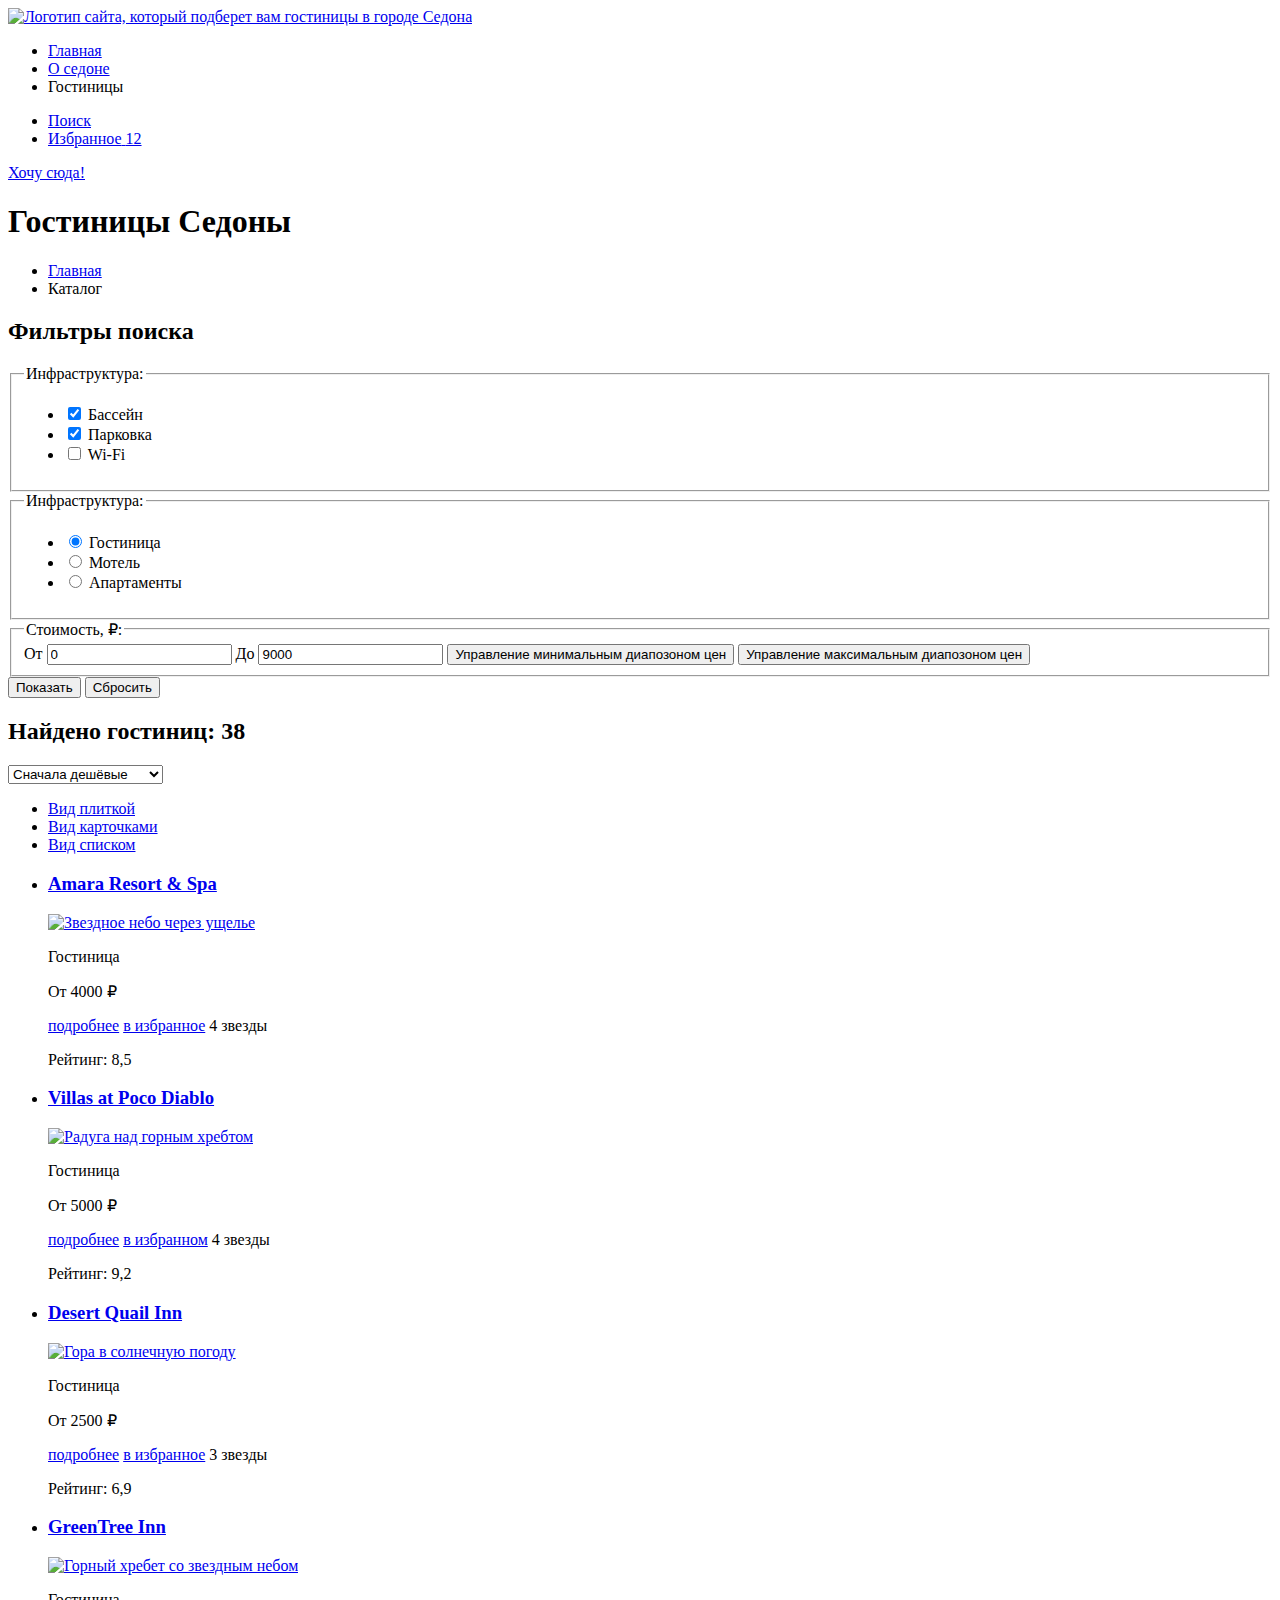
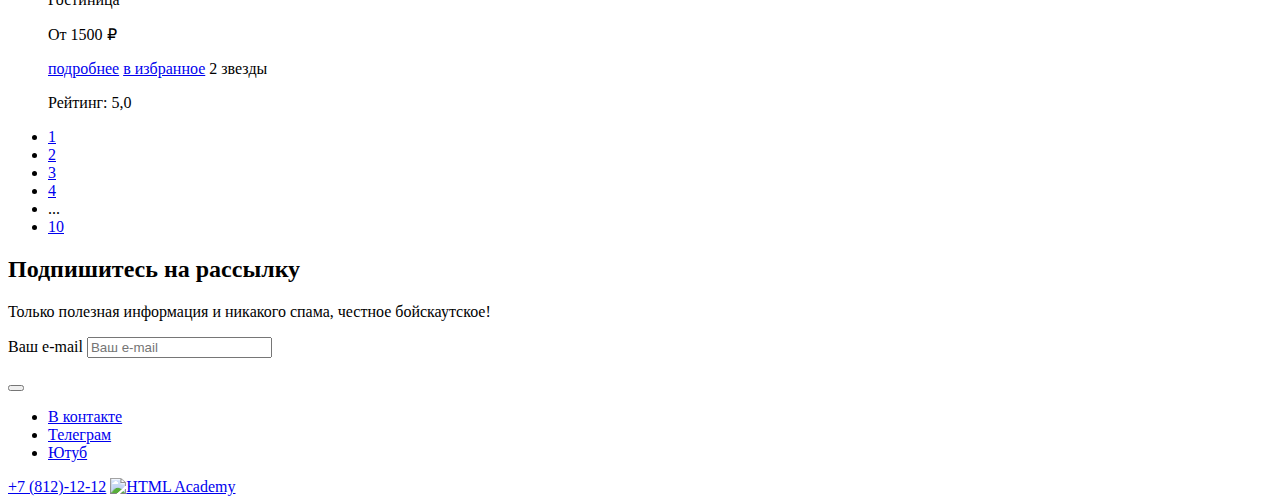
==== catalog.html @ 6313183a "Добавляет разметку главной страницы и каталога" ====
<!DOCTYPE html>
<html lang="ru">
  <head>
    <meta charset="utf-8">
    <title>Гостиницы в Седоне</title>
  </head>
  <body>
    <header class="page-header" data-test="header">
      <nav class="navigation">
        <a class="navigation-logo" href="index.html">
          <img class="navigation-logo-img" src="#" alt="Логотип сайта, который подберет вам гостиницы в городе Седона">
        </a>
        <ul class="navigation-list">
          <li class="navigation-item">
            <a class="navigation-link" href="index.html">Главная</a>
          </li>
          <li class="navigation-item">
            <a class="navigation-link" href="#">О седоне</a>
          </li>
          <li class="navigation-item">
            <a class="navigation-link navigation-link-current">Гостиницы</a>
          </li>
        </ul>

        <ul class="navigation-user">
          <li class="navigation-user-item">
            <a class="navigation-user-link" href="#">
              <span class="visually-hidden">Поиск</span>
            </a>
          </li>
          <li class="navigation-user-item">
            <a class="navigation-user-link" href="#">
              <span class="visually-hidden">Избранное</span>
              <span class="visually-hidden">12</span>
            </a>
          </li>
        </ul>
        <a class="navigation-buttom" href="#">Хочу сюда!</a>
      </nav>
    </header>

    <main class="main-inner">

        <header class="inner-header">
          <h1 class="inner-header-title">Гостиницы Седоны</h1>
          <ul class="breadcrumbs">
            <li class="breadcrumbs-item">
              <a class="breadcrumbs-link" href="index.html">Главная</a>
            </li>
            <li class="breadcrumbs-item">
              <a class="breadcrumbs-link">Каталог</a>
            </li>
          </ul>
        </header>

        <section class="filters" data-test="filter">
          <h2 class="visually-hidden"> Фильтры поиска</h2>
          <form class="filters-form" action="https://echo.htmlacademy.ru/" method="get">
            <fieldset class="filters-group">
              <legend class="filters-title">Инфраструктура:</legend>
              <ul class="filters-list">
                <li class="filters-item">
                  <label class="control">
                    <input class="control-input" type="checkbox" name="pool" checked>
                    Бассейн
                  </label>
                </li>
                <li class="filters-item">
                  <label class="control">
                    <input class="control-input" type="checkbox" name="parking" checked>
                    Парковка
                  </label>
                </li>
                <li class="filters-item">
                  <label class="control">
                    <input class="control-input" type="checkbox" name="Wi-Fi">
                    Wi-Fi
                  </label>
                </li>
              </ul>
            </fieldset>
            <fieldset class="filters-group">
              <legend class="filters-title">Инфраструктура:</legend>
              <ul class="filters-list">
                <li class="filters-item">
                  <label class="control">
                    <input class="control-input" type="radio" name="type-of-housing" value="hotel" checked>
                    Гостиница
                  </label>
                </li>
                <li class="filters-item">
                  <label class="control">
                    <input class="control-input" type="radio" name="type-of-housing" value="motel" >
                    Мотель
                  </label>
                </li>
                <li class="filters-item">
                  <label class="control">
                    <input class="control-input" type="radio" name="type-of-housing" value="apartments">
                    Апартаменты
                  </label>
                </li>
              </ul>
            </fieldset>
            <fieldset class="filters-group">
              <legend class="filters-title">Стоимость, ₽:</legend>
                  <label class="range-control">
                    От
                    <input type="text" name="min" value="0">
                  </label>
                  <label class="range-control">
                    До
                    <input type="text" name="max" value="9000" >
                  </label>
                  <button class="range-toggle toggle-min" type="button">
                    <span class="visually-hidden">Управление минимальным диапозоном цен</span>
                  </button>
                  <button class="range-toggle toggle-max" type="button">
                    <span class="visually-hidden">Управление максимальным диапозоном цен</span>
                  </button>
            </fieldset>
            <button class="button" type="submit">Показать</button>
            <button class="button" type="reset">Сбросить</button>
          </form>
        </section>

        <section class="catalog-hotels" data-test="catalog">
          <h2 class="catalog-hotels-title">Найдено гостиниц: 38</h2>
          <select class="select-control" aria-label="Сортировка">
            <option value="popular">Сначала популярные</option>
            <option value="cheap" selected>Сначала дешёвые</option>
            <option value="expensive">Сначала дорогие</option>
          </select>
          <ul class="view-buttons">
            <li class="view-buttons-item">
              <a class="view-buttons-link" href="#">
                <span class="visually-hidden">Вид плиткой</span>
              </a>
            </li>
            <li class="view-buttons-item">
              <a class="view-buttons-link" href="#">
                <span class="visually-hidden">Вид карточками</span>
              </a>
            </li>
            <li class="view-buttons-item">
              <a class="view-buttons-link" href="#">
                <span class="visually-hidden">Вид списком</span>
              </a>
            </li>
          </ul>
          <ul class="hotels-list">
            <li class="hotels-item">
              <a class="hotels-item-link" href="#">
                <h3 class="hotels-item-description">Amara Resort & Spa</h3>
                <img class="hotels-item-img" src="#" alt="Звездное небо через ущелье">
              </a>
              <p class="hotels-item-type">Гостиница</p>
              <p class="hotels-item-price">От 4000 ₽</p>
              <a class="button-details" href="#">подробнее</a>
              <a class="button-add-favorites" href="#">в избранное</a>
              <span class="visually-hidden">4 звезды </span>
              <p class="hotels-item-rating">Рейтинг: 8,5</p>
            </li>
            <li class="hotels-item">
              <a class="hotels-item-link" href="#">
                <h3 class="hotels-item-description">Villas at Poco Diablo</h3>
                <img class="hotels-item-img" src="#" alt="Радуга над горным хребтом">
              </a>
              <p class="hotels-item-type">Гостиница</p>
              <p class="hotels-item-price">От 5000 ₽</p>
              <a class="button-details" href="#">подробнее</a>
              <a class="button-favorites" href="#">в избранном</a>
              <span class="visually-hidden">4 звезды </span>
              <p class="hotels-item-rating">Рейтинг: 9,2</p>
            </li>
            <li class="hotels-item">
              <a class="hotels-item-link" href="#">
                <h3 class="hotels-item-description">Desert Quail Inn</h3>
                <img class="hotels-item-img" src="#" alt="Гора в солнечную погоду">
              </a>
              <p class="hotels-item-type">Гостиница</p>
              <p class="hotels-item-price">От 2500 ₽</p>
              <a class="button-details" href="#">подробнее</a>
              <a class="button-add-favorites" href="#">в избранное</a>
              <span class="visually-hidden">3 звезды </span>
              <p class="hotels-item-rating">Рейтинг: 6,9</p>
            </li>
            <li class="hotels-item">
              <a class="hotels-item-link" href="#">
                <h3 class="hotels-item-description">GreenTree Inn</h3>
                <img class="hotels-item-img" src="#" alt="Горный хребет со звездным небом">
              </a>
              <p class="hotels-item-type">Гостиница</p>
              <p class="hotels-item-price">От 1500 ₽</p>
              <a class="button-details" href="#">подробнее</a>
              <a class="button-add-favorites" href="#">в избранное</a>
              <span class="visually-hidden">2 звезды</span>
              <p class="hotels-item-rating">Рейтинг: 5,0</p>
            </li>
          </ul>
          <ul class="pagination-list">
            <li class="pagination-item">
              <a class="pagination-link" href="#">1</a>
            </li>
            <li class="pagination-item">
              <a class="pagination-link" href="#">2</a>
            </li>
            <li class="pagination-item">
              <a class="pagination-link" href="#">3</a>
            </li>
            <li class="pagination-item">
              <a class="pagination-link" href="#">4</a>
            </li>
            <li class="pagination-item">
              <span class="pagination-text">...</span>
            </li>
            <li class="pagination-item">
              <a class="pagination-link" href="#">10</a>
            </li>
          </ul>
        </section>

        <section class="subscription" data-test="subscribe">
        <h2 class="subscription-title">Подпишитесь на рассылку</h2>
        <p class="subscription-description">Только полезная информация и никакого спама, честное бойскаутское!</p>
        <form class="subscription-form" action="https://echo.htmlacademy.ru/" method="post">
          <p class="subscription-form-wrapper">
            <label class="visually-hidden" for="user-email">Ваш e-mail</label>
            <input type="text" id="user-email" name="user-email" placeholder="Ваш e-mail">
          </p>
          <button class="subscription-buttom" type="submit"></button>
        </form>
      </section>
    </main>

    <footer class="page-footer" data-test="footer">
      <ul class="footer-social-list">
        <li class="footer-social-item">
          <a class="footer-social-link" href="#">
            <span class="visually-hidden">В контакте</span>
          </a>
        </li>
        <li class="footer-social-item">
          <a class="footer-social-link" href="#">
            <span class="visually-hidden">Телеграм</span>
          </a>
        </li>
        <li class="footer-social-item">
          <a class="footer-social-link" href="#">
            <span class="visually-hidden">Ютуб</span>
          </a>
        </li>
      </ul>
      <a class="footer-phone" href="tel:+78121212">+7 (812)-12-12</a>
      <a class="copyright" href="https://htmlacademy.ru/">
        <img src="#" alt="HTML Academy">
      </a>
    </footer>
  </body>
</html>
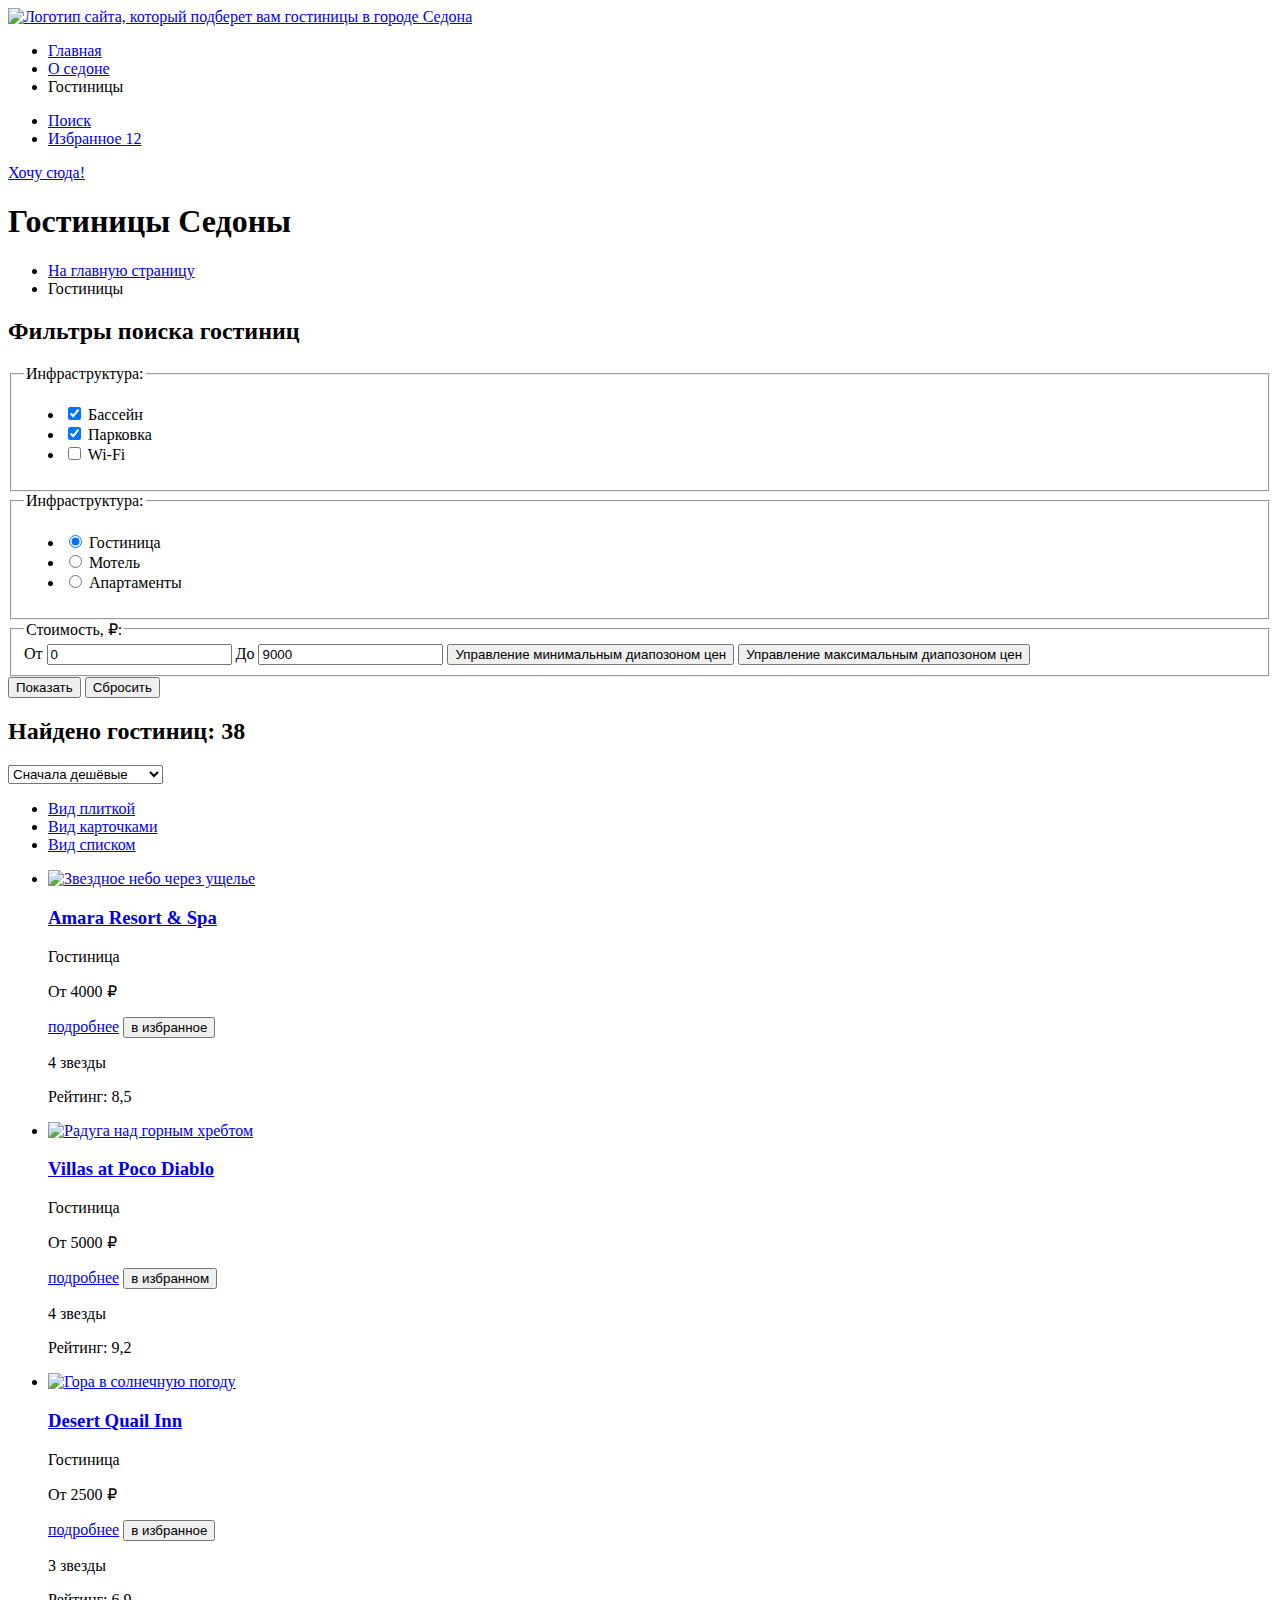
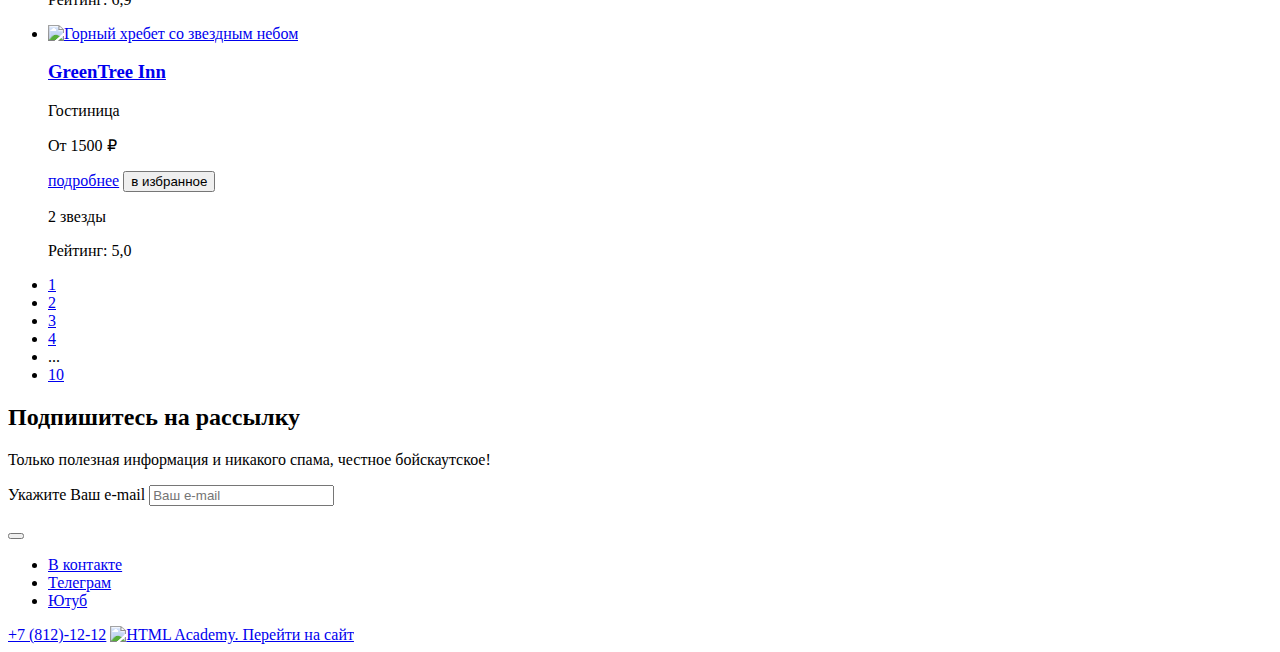
==== commit 590beac6: "Добавляем разметку всех страниц" ====
--- a/catalog.html
+++ b/catalog.html
@@ -31,7 +31,7 @@
           <li class="navigation-user-item">
             <a class="navigation-user-link" href="#">
               <span class="visually-hidden">Избранное</span>
-              <span class="visually-hidden">12</span>
+              <span class="in-favorites">12</span>
             </a>
           </li>
         </ul>
@@ -41,192 +41,212 @@
 
     <main class="main-inner">
 
-        <header class="inner-header">
-          <h1 class="inner-header-title">Гостиницы Седоны</h1>
-          <ul class="breadcrumbs">
-            <li class="breadcrumbs-item">
-              <a class="breadcrumbs-link" href="index.html">Главная</a>
-            </li>
-            <li class="breadcrumbs-item">
-              <a class="breadcrumbs-link">Каталог</a>
-            </li>
-          </ul>
-        </header>
-
-        <section class="filters" data-test="filter">
-          <h2 class="visually-hidden"> Фильтры поиска</h2>
-          <form class="filters-form" action="https://echo.htmlacademy.ru/" method="get">
-            <fieldset class="filters-group">
-              <legend class="filters-title">Инфраструктура:</legend>
-              <ul class="filters-list">
-                <li class="filters-item">
-                  <label class="control">
-                    <input class="control-input" type="checkbox" name="pool" checked>
-                    Бассейн
-                  </label>
-                </li>
-                <li class="filters-item">
-                  <label class="control">
-                    <input class="control-input" type="checkbox" name="parking" checked>
-                    Парковка
-                  </label>
-                </li>
-                <li class="filters-item">
-                  <label class="control">
-                    <input class="control-input" type="checkbox" name="Wi-Fi">
-                    Wi-Fi
-                  </label>
-                </li>
-              </ul>
-            </fieldset>
-            <fieldset class="filters-group">
-              <legend class="filters-title">Инфраструктура:</legend>
-              <ul class="filters-list">
-                <li class="filters-item">
-                  <label class="control">
-                    <input class="control-input" type="radio" name="type-of-housing" value="hotel" checked>
-                    Гостиница
-                  </label>
-                </li>
-                <li class="filters-item">
-                  <label class="control">
-                    <input class="control-input" type="radio" name="type-of-housing" value="motel" >
-                    Мотель
-                  </label>
-                </li>
-                <li class="filters-item">
-                  <label class="control">
-                    <input class="control-input" type="radio" name="type-of-housing" value="apartments">
-                    Апартаменты
-                  </label>
-                </li>
-              </ul>
-            </fieldset>
-            <fieldset class="filters-group">
-              <legend class="filters-title">Стоимость, ₽:</legend>
-                  <label class="range-control">
-                    От
-                    <input type="text" name="min" value="0">
-                  </label>
-                  <label class="range-control">
-                    До
-                    <input type="text" name="max" value="9000" >
-                  </label>
-                  <button class="range-toggle toggle-min" type="button">
-                    <span class="visually-hidden">Управление минимальным диапозоном цен</span>
-                  </button>
-                  <button class="range-toggle toggle-max" type="button">
-                    <span class="visually-hidden">Управление максимальным диапозоном цен</span>
-                  </button>
-            </fieldset>
-            <button class="button" type="submit">Показать</button>
-            <button class="button" type="reset">Сбросить</button>
-          </form>
-        </section>
-
-        <section class="catalog-hotels" data-test="catalog">
-          <h2 class="catalog-hotels-title">Найдено гостиниц: 38</h2>
-          <select class="select-control" aria-label="Сортировка">
-            <option value="popular">Сначала популярные</option>
-            <option value="cheap" selected>Сначала дешёвые</option>
-            <option value="expensive">Сначала дорогие</option>
-          </select>
-          <ul class="view-buttons">
-            <li class="view-buttons-item">
-              <a class="view-buttons-link" href="#">
-                <span class="visually-hidden">Вид плиткой</span>
-              </a>
-            </li>
-            <li class="view-buttons-item">
-              <a class="view-buttons-link" href="#">
-                <span class="visually-hidden">Вид карточками</span>
-              </a>
-            </li>
-            <li class="view-buttons-item">
-              <a class="view-buttons-link" href="#">
-                <span class="visually-hidden">Вид списком</span>
-              </a>
-            </li>
-          </ul>
-          <ul class="hotels-list">
-            <li class="hotels-item">
-              <a class="hotels-item-link" href="#">
-                <h3 class="hotels-item-description">Amara Resort & Spa</h3>
-                <img class="hotels-item-img" src="#" alt="Звездное небо через ущелье">
-              </a>
-              <p class="hotels-item-type">Гостиница</p>
-              <p class="hotels-item-price">От 4000 ₽</p>
-              <a class="button-details" href="#">подробнее</a>
-              <a class="button-add-favorites" href="#">в избранное</a>
+      <header class="inner-header">
+        <h1 class="inner-header-title">Гостиницы Седоны</h1>
+        <ul class="breadcrumbs">
+          <li class="breadcrumbs-item">
+            <a class="breadcrumbs-link" href="index.html">
+              <span class="visually-hidden">На главную страницу</span>
+            </a>
+          </li>
+          <li class="breadcrumbs-item">
+            <a class="breadcrumbs-link">Гостиницы</a>
+          </li>
+        </ul>
+      </header>
+
+      <section class="filter-catalog" data-test="filter">
+        <h2 class="visually-hidden"> Фильтры поиска гостиниц</h2>
+        <form class="filter-catalog-form" action="https://echo.htmlacademy.ru/" method="get">
+          <fieldset class="filter-catalog-group">
+            <legend class="filter-catalog-title">Инфраструктура:</legend>
+            <ul class="filter-catalog-list">
+              <li class="filter-catalog-item">
+                <label class="control" for="pool">
+                  <input class="control-input" type="checkbox" id="pool" name="pool" checked>
+                  Бассейн
+                </label>
+              </li>
+              <li class="filter-catalog-item">
+                <label class="control" for="parking">
+                  <input class="control-input" type="checkbox" id="parking" name="parking" checked>
+                  Парковка
+                </label>
+              </li>
+              <li class="filter-catalog-item">
+                <label class="control" for="wi-fi">
+                  <input class="control-input" type="checkbox" id="wi-fi" name="wi-fi">
+                  Wi-Fi
+                </label>
+              </li>
+            </ul>
+          </fieldset>
+          <fieldset class="filter-catalog-group">
+            <legend class="filter-catalog-title">Инфраструктура:</legend>
+            <ul class="filter-catalog-list">
+              <li class="filter-catalog-item">
+                <label class="control" for="hotel-choice-1">
+                  <input class="control-input" type="radio" id="hotel-choice-1" name="type-of-housing" value="hotel" checked>
+                  Гостиница
+                </label>
+              </li>
+              <li class="filter-catalog-item">
+                <label class="control" for="hotel-choice-2">
+                  <input class="control-input" type="radio" id="hotel-choice-2" name="type-of-housing" value="motel" >
+                  Мотель
+                </label>
+              </li>
+              <li class="filter-catalog-item">
+                <label class="control" for="hotel-choice-3">
+                  <input class="control-input" type="radio" id="hotel-choice-3" name="type-of-housing" value="apartments">
+                  Апартаменты
+                </label>
+              </li>
+            </ul>
+          </fieldset>
+          <fieldset class="filter-catalog-group">
+            <legend class="filter-catalog-title">Стоимость, ₽:</legend>
+                <label class="range-control" for="min-price">
+                  От
+                  <input type="text" id="min-price" name="min-price" value="0">
+                </label>
+                <label class="range-control" for="max-price">
+                  До
+                  <input type="text" id="max-price" name="max-price" value="9000" >
+                </label>
+                <button class="range-toggle toggle-min" type="button">
+                  <span class="visually-hidden">Управление минимальным диапозоном цен</span>
+                </button>
+                <button class="range-toggle toggle-max" type="button">
+                  <span class="visually-hidden">Управление максимальным диапозоном цен</span>
+                </button>
+          </fieldset>
+          <button class="button" type="submit">Показать</button>
+          <button class="button" type="reset">Сбросить</button>
+        </form>
+      </section>
+
+      <section class="catalog-hotels" data-test="catalog">
+        <h2 class="catalog-hotels-title">Найдено гостиниц:
+          <span>38</span>
+        </h2>
+        <select class="select-control" aria-label="Сортировка">
+          <option value="popular">Сначала популярные</option>
+          <option value="cheap" selected>Сначала дешёвые</option>
+          <option value="expensive">Сначала дорогие</option>
+        </select>
+        <ul class="view-buttons">
+          <li class="view-buttons-item">
+            <a class="view-buttons-link view-buttons-link-selected" href="catalog.html?view=tile">
+              <span class="visually-hidden">Вид плиткой</span>
+            </a>
+          </li>
+          <li class="view-buttons-item">
+            <a class="view-buttons-link" href="catalog.html?view=card">
+              <span class="visually-hidden">Вид карточками</span>
+            </a>
+          </li>
+          <li class="view-buttons-item">
+            <a class="view-buttons-link" href="catalog.html?view=list">
+              <span class="visually-hidden">Вид списком</span>
+            </a>
+          </li>
+        </ul>
+        <ul class="hotels-list">
+          <li class="hotels-item">
+            <a class="hotels-item-link" href="#" >
+              <img class="hotels-item-img" src="#" alt="Звездное небо через ущелье">
+            </a>
+            <a class="hotels-item-link" href="#" tabindex="-1">
+              <h3 class="hotels-item-description">Amara Resort & Spa</h3>
+            </a>
+            <p class="hotels-item-type">Гостиница</p>
+            <p class="hotels-item-price">От 4000 ₽</p>
+            <a class="button-details" href="#">подробнее</a>
+            <button class="button add-button" type="button">в избранное</button>
+            <p class="stars four-stars">
               <span class="visually-hidden">4 звезды </span>
-              <p class="hotels-item-rating">Рейтинг: 8,5</p>
-            </li>
-            <li class="hotels-item">
-              <a class="hotels-item-link" href="#">
-                <h3 class="hotels-item-description">Villas at Poco Diablo</h3>
-                <img class="hotels-item-img" src="#" alt="Радуга над горным хребтом">
-              </a>
-              <p class="hotels-item-type">Гостиница</p>
-              <p class="hotels-item-price">От 5000 ₽</p>
-              <a class="button-details" href="#">подробнее</a>
-              <a class="button-favorites" href="#">в избранном</a>
+            </p>
+            <p class="hotels-item-rating">Рейтинг: 8,5</p>
+          </li>
+          <li class="hotels-item">
+            <a class="hotels-item-link" href="#">
+              <img class="hotels-item-img" src="#" alt="Радуга над горным хребтом">
+            </a>
+            <a class="hotels-item-link" href="#" tabindex="-1">
+              <h3 class="hotels-item-description">Villas at Poco Diablo</h3>
+            </a>
+            <p class="hotels-item-type">Гостиница</p>
+            <p class="hotels-item-price">От 5000 ₽</p>
+            <a class="button-details" href="#">подробнее</a>
+            <button class="button del-button" type="button">в избранном</button>
+            <p class="stars four-stars">
               <span class="visually-hidden">4 звезды </span>
-              <p class="hotels-item-rating">Рейтинг: 9,2</p>
-            </li>
-            <li class="hotels-item">
-              <a class="hotels-item-link" href="#">
-                <h3 class="hotels-item-description">Desert Quail Inn</h3>
-                <img class="hotels-item-img" src="#" alt="Гора в солнечную погоду">
-              </a>
-              <p class="hotels-item-type">Гостиница</p>
-              <p class="hotels-item-price">От 2500 ₽</p>
-              <a class="button-details" href="#">подробнее</a>
-              <a class="button-add-favorites" href="#">в избранное</a>
+            </p>
+            <p class="hotels-item-rating">Рейтинг: 9,2</p>
+          </li>
+          <li class="hotels-item">
+            <a class="hotels-item-link" href="#">
+              <img class="hotels-item-img" src="#" alt="Гора в солнечную погоду">
+            </a>
+            <a class="hotels-item-link" href="#" tabindex="-1">
+              <h3 class="hotels-item-description">Desert Quail Inn</h3>
+            </a>
+            <p class="hotels-item-type">Гостиница</p>
+            <p class="hotels-item-price">От 2500 ₽</p>
+            <a class="button-details" href="#">подробнее</a>
+            <button class="button add-button" type="button">в избранное</button>
+            <p class="stars three-stars">
               <span class="visually-hidden">3 звезды </span>
-              <p class="hotels-item-rating">Рейтинг: 6,9</p>
-            </li>
-            <li class="hotels-item">
-              <a class="hotels-item-link" href="#">
-                <h3 class="hotels-item-description">GreenTree Inn</h3>
-                <img class="hotels-item-img" src="#" alt="Горный хребет со звездным небом">
-              </a>
-              <p class="hotels-item-type">Гостиница</p>
-              <p class="hotels-item-price">От 1500 ₽</p>
-              <a class="button-details" href="#">подробнее</a>
-              <a class="button-add-favorites" href="#">в избранное</a>
-              <span class="visually-hidden">2 звезды</span>
-              <p class="hotels-item-rating">Рейтинг: 5,0</p>
-            </li>
-          </ul>
-          <ul class="pagination-list">
-            <li class="pagination-item">
-              <a class="pagination-link" href="#">1</a>
-            </li>
-            <li class="pagination-item">
-              <a class="pagination-link" href="#">2</a>
-            </li>
-            <li class="pagination-item">
-              <a class="pagination-link" href="#">3</a>
-            </li>
-            <li class="pagination-item">
-              <a class="pagination-link" href="#">4</a>
-            </li>
-            <li class="pagination-item">
-              <span class="pagination-text">...</span>
-            </li>
-            <li class="pagination-item">
-              <a class="pagination-link" href="#">10</a>
-            </li>
-          </ul>
-        </section>
-
-        <section class="subscription" data-test="subscribe">
+            </p>
+            <p class="hotels-item-rating">Рейтинг: 6,9</p>
+          </li>
+          <li class="hotels-item">
+            <a class="hotels-item-link" href="#">
+              <img class="hotels-item-img" src="#" alt="Горный хребет со звездным небом">
+            </a>
+            <a class="hotels-item-link" href="#" tabindex="-1">
+              <h3 class="hotels-item-description">GreenTree Inn</h3>
+            </a>
+            <p class="hotels-item-type">Гостиница</p>
+            <p class="hotels-item-price">От 1500 ₽</p>
+            <a class="button-details" href="#">подробнее</a>
+            <button class="button add-button" type="button">в избранное</button>
+            <p class="stars two-stars">
+              <span class="visually-hidden">2 звезды </span>
+            </p>
+            <p class="hotels-item-rating">Рейтинг: 5,0</p>
+          </li>
+        </ul>
+        <ul class="pagination-list">
+          <li class="pagination-item">
+            <a class="pagination-link pagination-link-current" href="#">1</a>
+          </li>
+          <li class="pagination-item">
+            <a class="pagination-link" href="#">2</a>
+          </li>
+          <li class="pagination-item">
+            <a class="pagination-link" href="#">3</a>
+          </li>
+          <li class="pagination-item">
+            <a class="pagination-link" href="#">4</a>
+          </li>
+          <li class="pagination-item">
+            <span class="pagination-more">...</span>
+          </li>
+          <li class="pagination-item">
+            <a class="pagination-link" href="#">10</a>
+          </li>
+        </ul>
+      </section>
+
+      <section class="subscription" data-test="subscribe">
         <h2 class="subscription-title">Подпишитесь на рассылку</h2>
         <p class="subscription-description">Только полезная информация и никакого спама, честное бойскаутское!</p>
         <form class="subscription-form" action="https://echo.htmlacademy.ru/" method="post">
           <p class="subscription-form-wrapper">
-            <label class="visually-hidden" for="user-email">Ваш e-mail</label>
-            <input type="text" id="user-email" name="user-email" placeholder="Ваш e-mail">
+            <label class="visually-hidden" for="subscription-email">Укажите Ваш e-mail</label>
+            <input type="email" id="subscription-email" name="subscription-email" placeholder="Ваш e-mail" required>
           </p>
           <button class="subscription-buttom" type="submit"></button>
         </form>
@@ -234,26 +254,26 @@
     </main>
 
     <footer class="page-footer" data-test="footer">
-      <ul class="footer-social-list">
-        <li class="footer-social-item">
-          <a class="footer-social-link" href="#">
+      <ul class="social-list">
+        <li class="social-item">
+          <a class="social-link" href="#">
             <span class="visually-hidden">В контакте</span>
           </a>
         </li>
-        <li class="footer-social-item">
-          <a class="footer-social-link" href="#">
+        <li class="social-item">
+          <a class="social-link" href="#">
             <span class="visually-hidden">Телеграм</span>
           </a>
         </li>
-        <li class="footer-social-item">
-          <a class="footer-social-link" href="#">
+        <li class="cocial-item">
+          <a class="social-link" href="#">
             <span class="visually-hidden">Ютуб</span>
           </a>
         </li>
       </ul>
-      <a class="footer-phone" href="tel:+78121212">+7 (812)-12-12</a>
-      <a class="copyright" href="https://htmlacademy.ru/">
-        <img src="#" alt="HTML Academy">
+      <a class="phone" href="tel:+78121212">+7 (812)-12-12</a>
+      <a class="copyright" href="https://htmlacademy.ru/intensive/htmlcss">
+        <img src="#" alt="HTML Academy. Перейти на сайт">
       </a>
     </footer>
   </body>
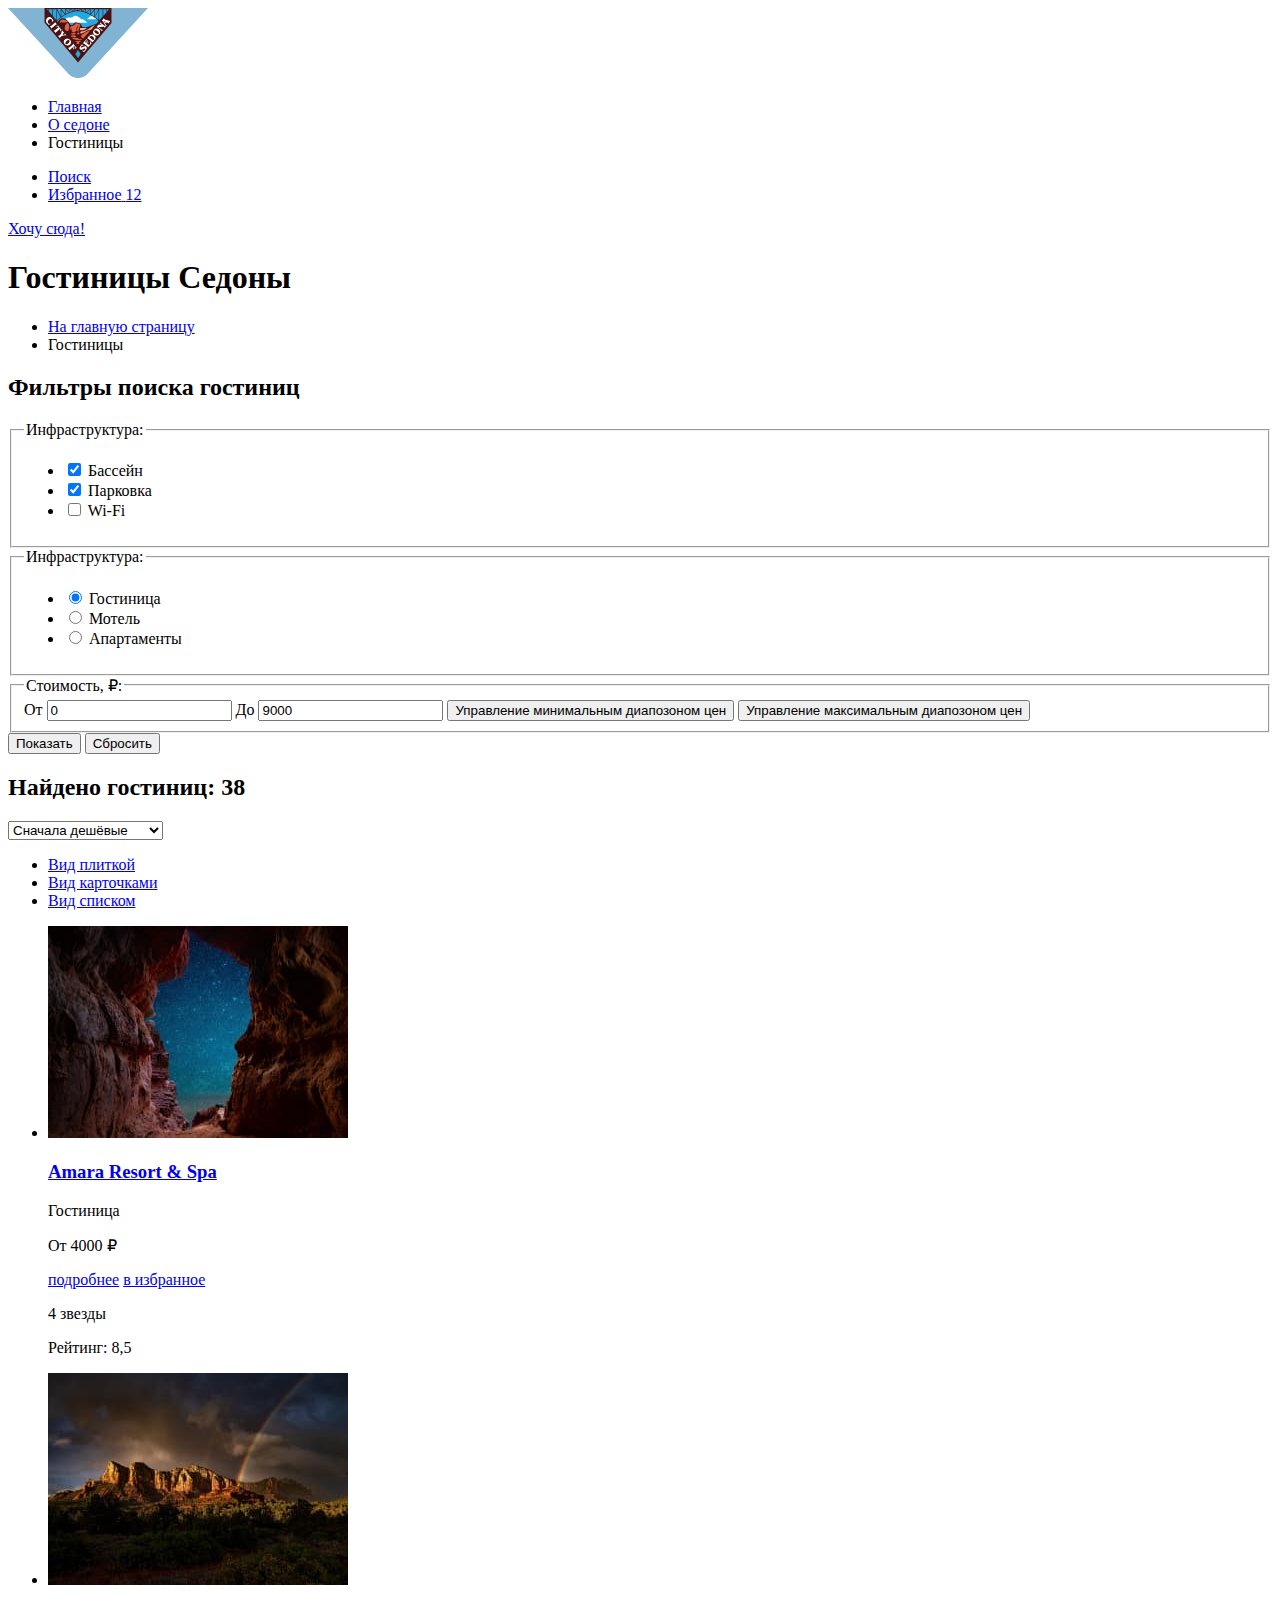
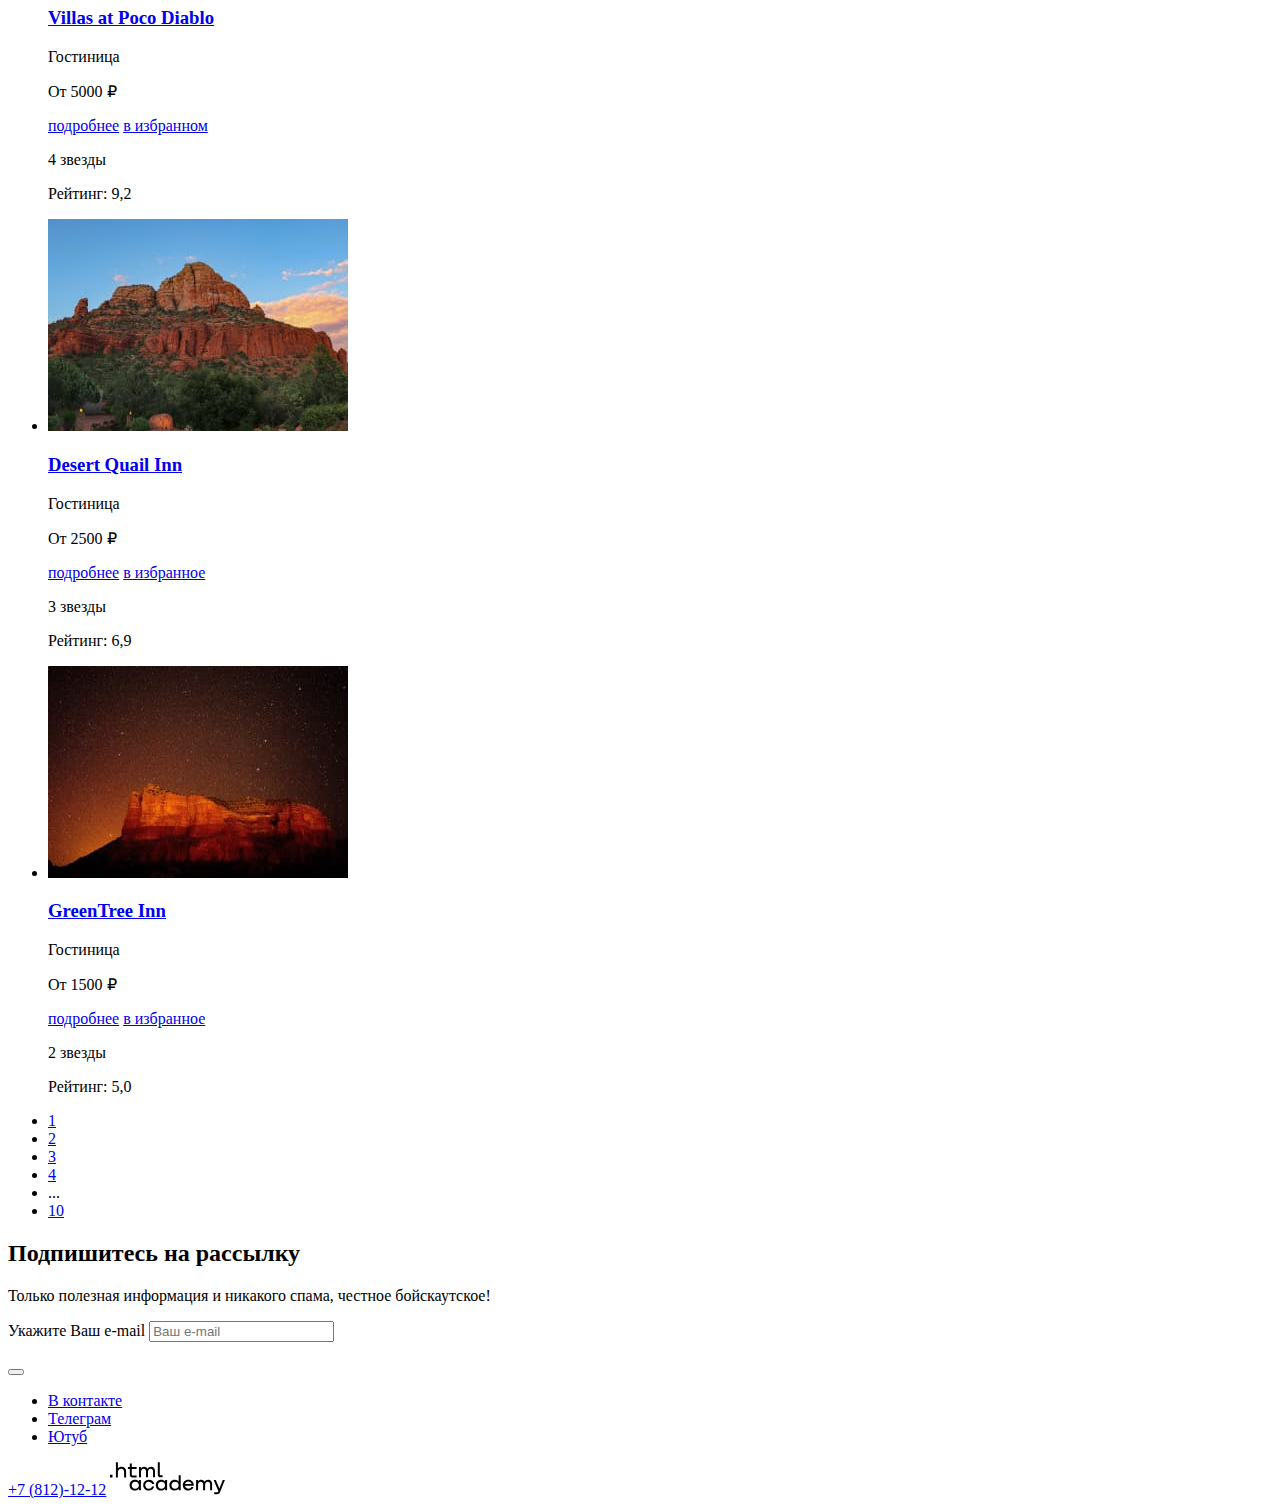
==== commit dde97108: "Добавляем контентную графику на страницы" ====
--- a/catalog.html
+++ b/catalog.html
@@ -8,7 +8,7 @@
     <header class="page-header" data-test="header">
       <nav class="navigation">
         <a class="navigation-logo" href="index.html">
-          <img class="navigation-logo-img" src="#" alt="Логотип сайта, который подберет вам гостиницы в городе Седона">
+          <img class="navigation-logo-img" src="images/logo.svg" width="140" height="70" alt="Логотип сайта, который подберет вам гостиницы в городе Седона">
         </a>
         <ul class="navigation-list">
           <li class="navigation-item">
@@ -24,14 +24,14 @@
 
         <ul class="navigation-user">
           <li class="navigation-user-item">
-            <a class="navigation-user-link" href="#">
+            <a class="navigation-user-link navigation-user-link-search" href="#">
               <span class="visually-hidden">Поиск</span>
             </a>
           </li>
           <li class="navigation-user-item">
-            <a class="navigation-user-link" href="#">
+            <a class="navigation-user-link navigation-user-link-favorite" href="#">
               <span class="visually-hidden">Избранное</span>
-              <span class="in-favorites">12</span>
+              <span class="notification-badge">12</span>
             </a>
           </li>
         </ul>
@@ -155,7 +155,7 @@
         <ul class="hotels-list">
           <li class="hotels-item">
             <a class="hotels-item-link" href="#" >
-              <img class="hotels-item-img" src="#" alt="Звездное небо через ущелье">
+              <img class="hotels-item-img" src="images/hotels/hotel-1.jpg" width="300" height="212" alt="Звездное небо через ущелье">
             </a>
             <a class="hotels-item-link" href="#" tabindex="-1">
               <h3 class="hotels-item-description">Amara Resort & Spa</h3>
@@ -163,7 +163,7 @@
             <p class="hotels-item-type">Гостиница</p>
             <p class="hotels-item-price">От 4000 ₽</p>
             <a class="button-details" href="#">подробнее</a>
-            <button class="button add-button" type="button">в избранное</button>
+            <a class="add-favorite-button" href="#">в избранное</a>
             <p class="stars four-stars">
               <span class="visually-hidden">4 звезды </span>
             </p>
@@ -171,7 +171,7 @@
           </li>
           <li class="hotels-item">
             <a class="hotels-item-link" href="#">
-              <img class="hotels-item-img" src="#" alt="Радуга над горным хребтом">
+              <img class="hotels-item-img" src="images/hotels/hotel-2.jpg" width="300" height="212" alt="Радуга над горным хребтом">
             </a>
             <a class="hotels-item-link" href="#" tabindex="-1">
               <h3 class="hotels-item-description">Villas at Poco Diablo</h3>
@@ -179,7 +179,7 @@
             <p class="hotels-item-type">Гостиница</p>
             <p class="hotels-item-price">От 5000 ₽</p>
             <a class="button-details" href="#">подробнее</a>
-            <button class="button del-button" type="button">в избранном</button>
+            <a class="del-favorite-button" href="#">в избранном</a>
             <p class="stars four-stars">
               <span class="visually-hidden">4 звезды </span>
             </p>
@@ -187,7 +187,7 @@
           </li>
           <li class="hotels-item">
             <a class="hotels-item-link" href="#">
-              <img class="hotels-item-img" src="#" alt="Гора в солнечную погоду">
+              <img class="hotels-item-img" src="images/hotels/hotel-3.jpg" width="300" height="212" alt="Гора в солнечную погоду">
             </a>
             <a class="hotels-item-link" href="#" tabindex="-1">
               <h3 class="hotels-item-description">Desert Quail Inn</h3>
@@ -195,7 +195,7 @@
             <p class="hotels-item-type">Гостиница</p>
             <p class="hotels-item-price">От 2500 ₽</p>
             <a class="button-details" href="#">подробнее</a>
-            <button class="button add-button" type="button">в избранное</button>
+            <a class="add-favorite-button" href="#">в избранное</a>
             <p class="stars three-stars">
               <span class="visually-hidden">3 звезды </span>
             </p>
@@ -203,7 +203,7 @@
           </li>
           <li class="hotels-item">
             <a class="hotels-item-link" href="#">
-              <img class="hotels-item-img" src="#" alt="Горный хребет со звездным небом">
+              <img class="hotels-item-img" src="images/hotels/hotel-4.jpg" width="300" height="212" alt="Горный хребет со звездным небом">
             </a>
             <a class="hotels-item-link" href="#" tabindex="-1">
               <h3 class="hotels-item-description">GreenTree Inn</h3>
@@ -211,7 +211,7 @@
             <p class="hotels-item-type">Гостиница</p>
             <p class="hotels-item-price">От 1500 ₽</p>
             <a class="button-details" href="#">подробнее</a>
-            <button class="button add-button" type="button">в избранное</button>
+            <a class="add-favorite-button" href="#">в избранное</a>
             <p class="stars two-stars">
               <span class="visually-hidden">2 звезды </span>
             </p>
@@ -273,7 +273,7 @@
       </ul>
       <a class="phone" href="tel:+78121212">+7 (812)-12-12</a>
       <a class="copyright" href="https://htmlacademy.ru/intensive/htmlcss">
-        <img src="#" alt="HTML Academy. Перейти на сайт">
+        <img src="images/html-academy.svg" width="115" height="33"  alt="HTML Academy. Перейти на сайт">
       </a>
     </footer>
   </body>
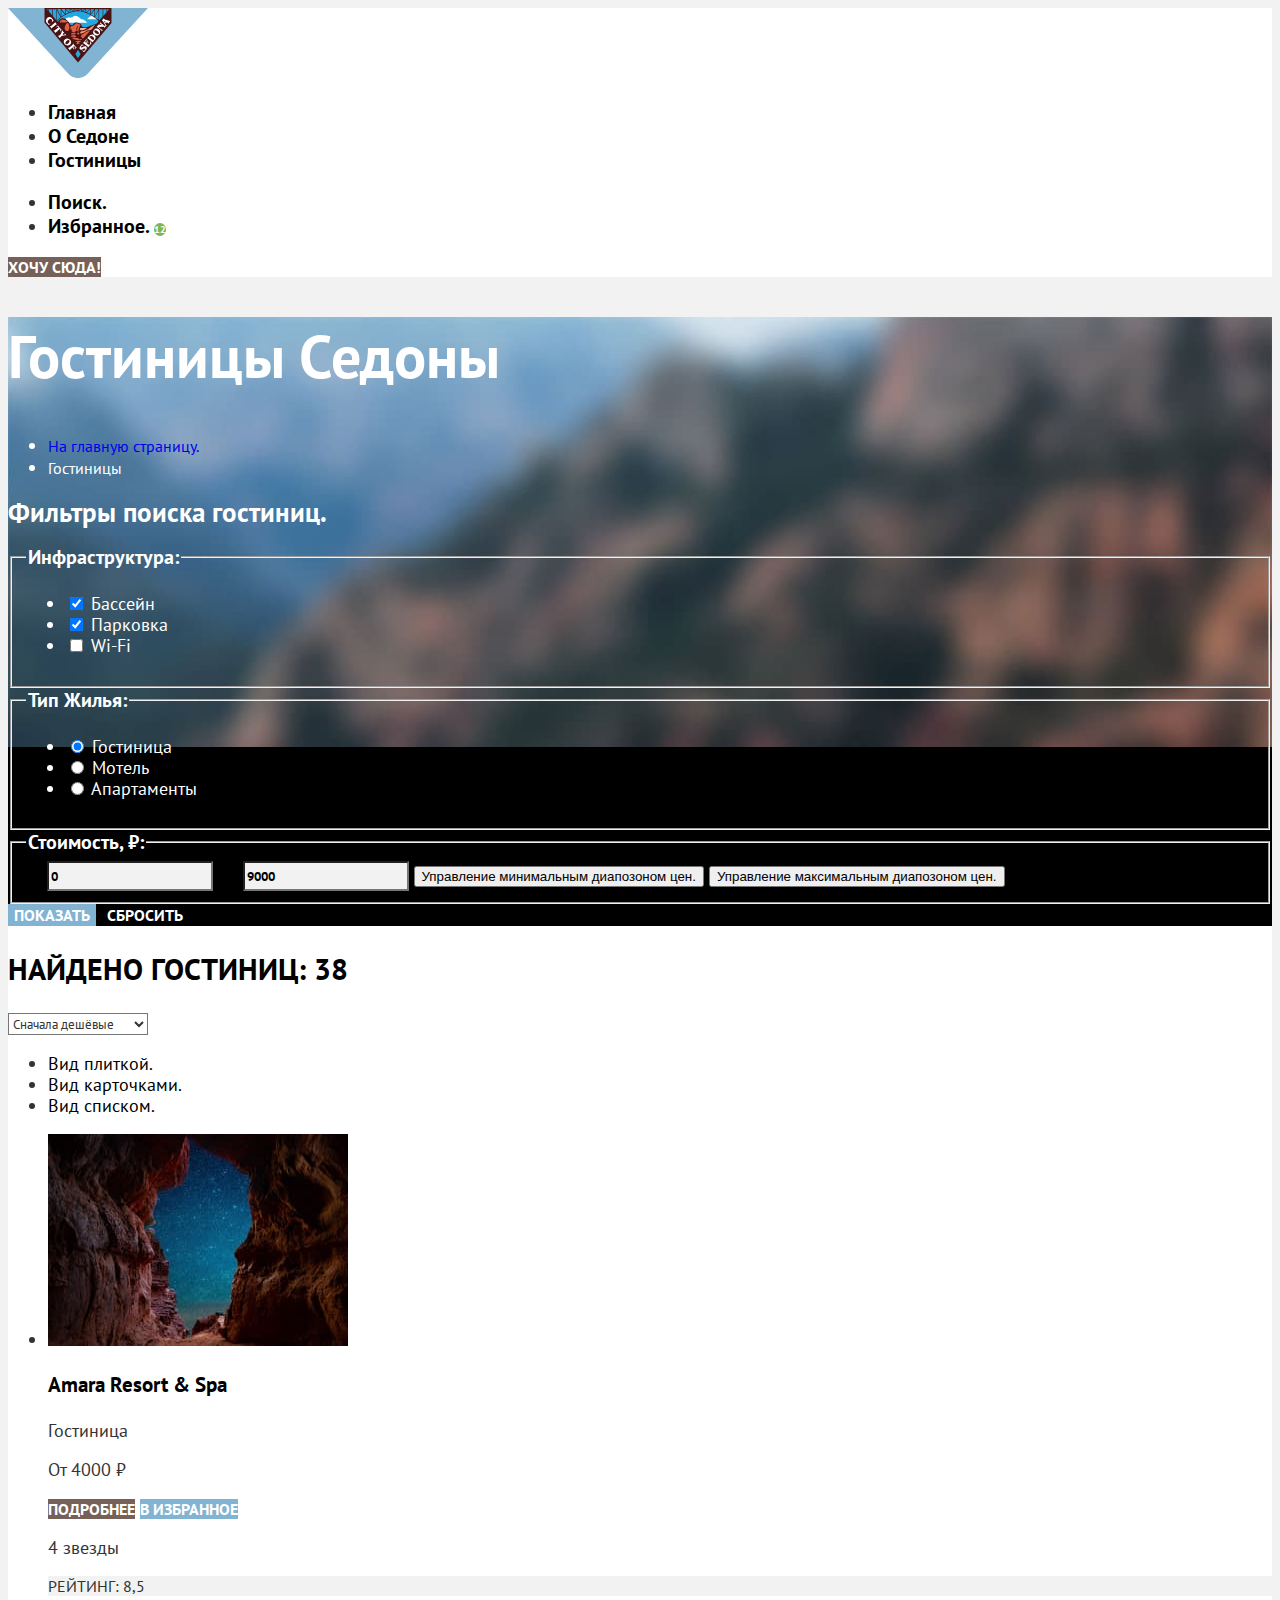
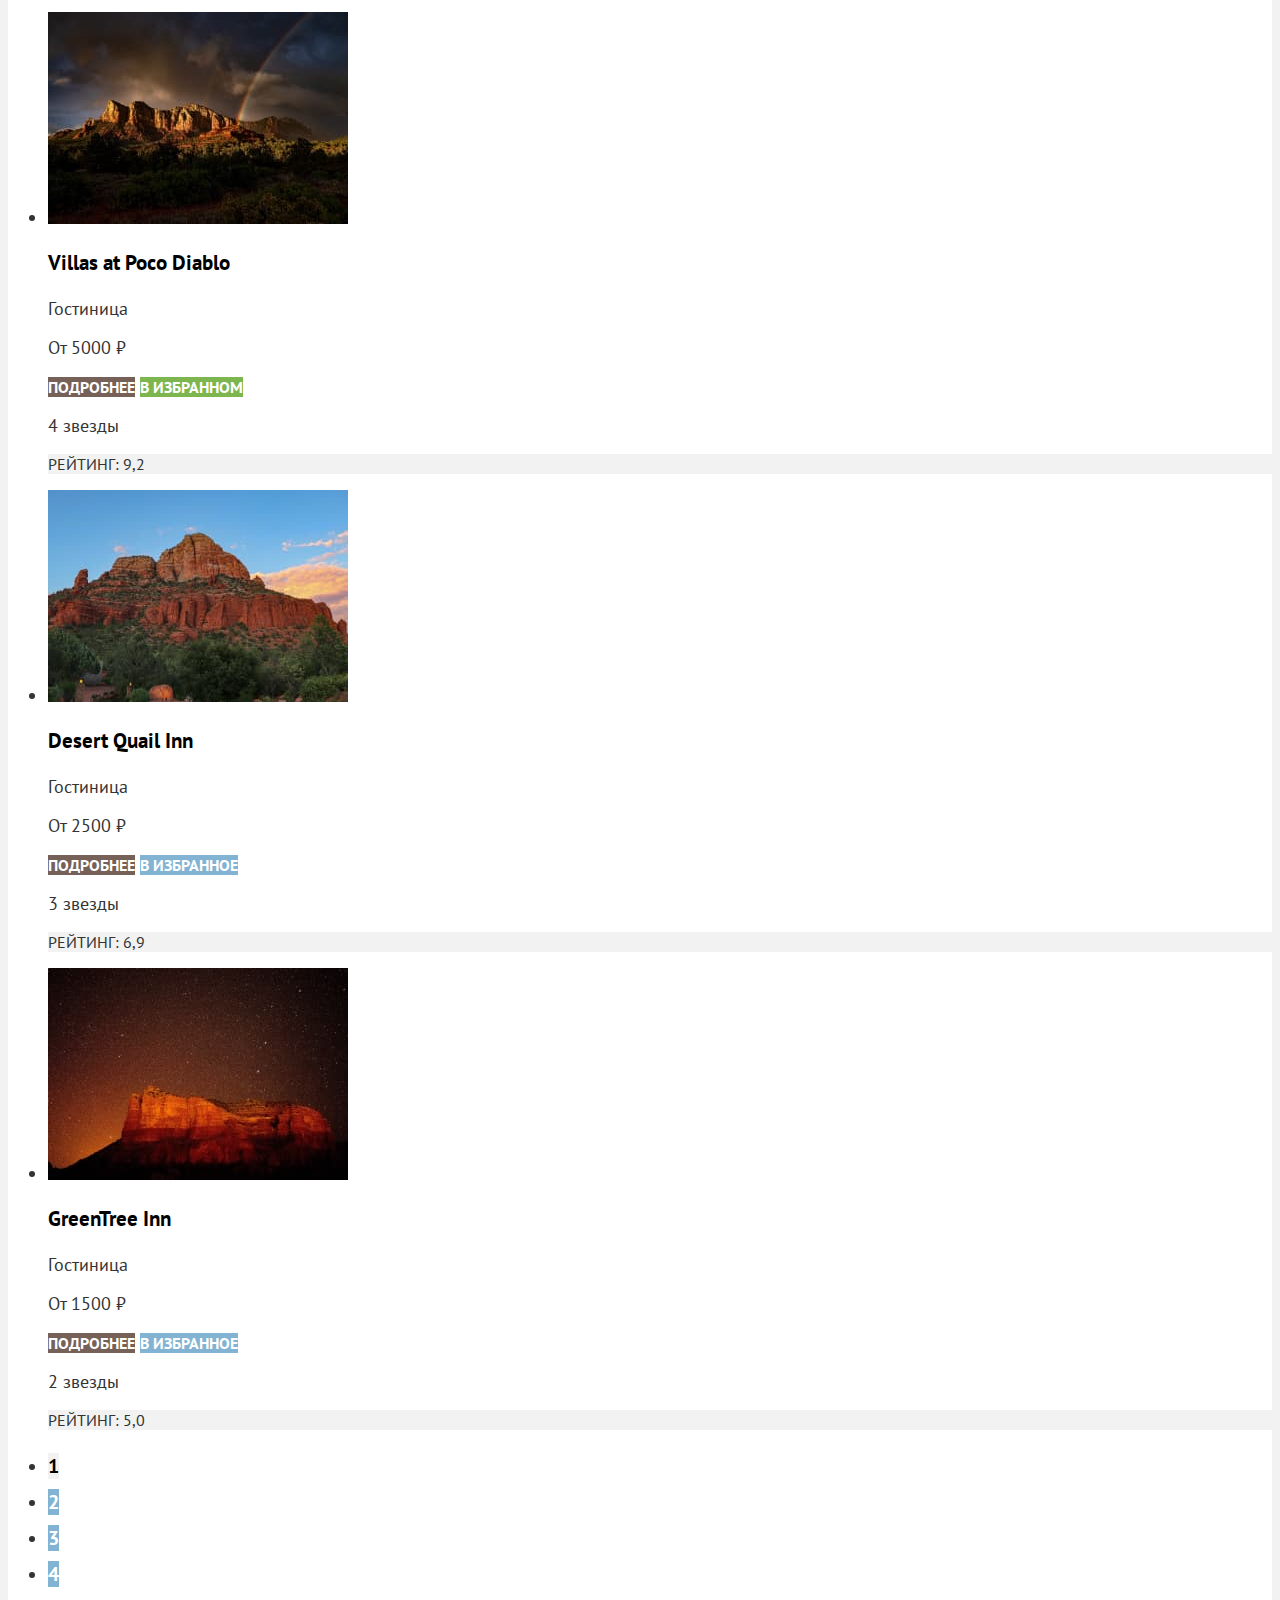
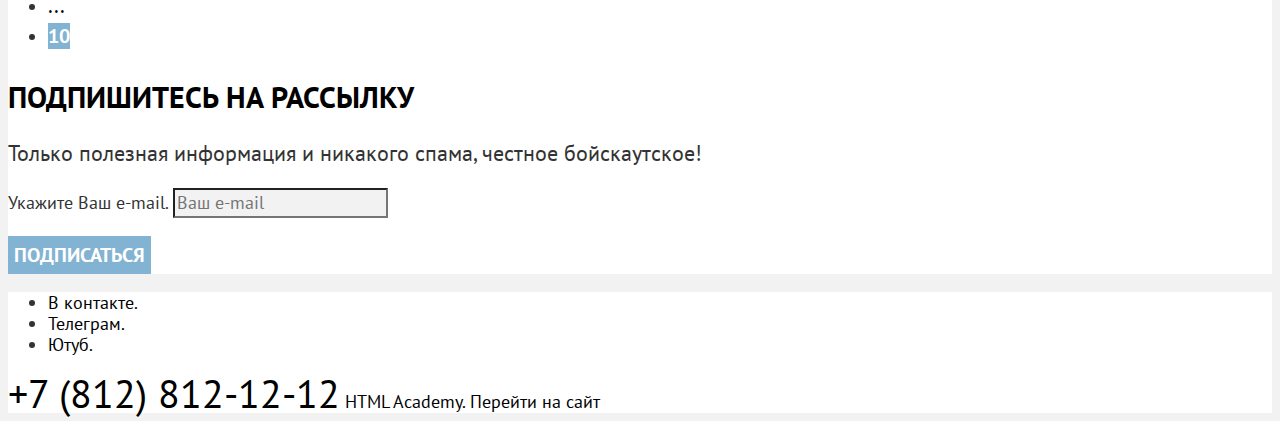
==== commit 90c9767b: "Добавляем базовую стилизацию" ====
--- a/catalog.html
+++ b/catalog.html
@@ -3,278 +3,288 @@
   <head>
     <meta charset="utf-8">
     <title>Гостиницы в Седоне</title>
+    <link rel="stylesheet" href="styles/styles.css">
   </head>
   <body>
-    <header class="page-header" data-test="header">
-      <nav class="navigation">
-        <a class="navigation-logo" href="index.html">
-          <img class="navigation-logo-img" src="images/logo.svg" width="140" height="70" alt="Логотип сайта, который подберет вам гостиницы в городе Седона">
-        </a>
-        <ul class="navigation-list">
-          <li class="navigation-item">
-            <a class="navigation-link" href="index.html">Главная</a>
-          </li>
-          <li class="navigation-item">
-            <a class="navigation-link" href="#">О седоне</a>
-          </li>
-          <li class="navigation-item">
-            <a class="navigation-link navigation-link-current">Гостиницы</a>
-          </li>
-        </ul>
-
-        <ul class="navigation-user">
-          <li class="navigation-user-item">
-            <a class="navigation-user-link navigation-user-link-search" href="#">
-              <span class="visually-hidden">Поиск</span>
+    <div class="page-container">
+      <header class="page-header" data-test="header">
+        <nav class="navigation">
+          <a class="navigation-logo" href="index.html">
+            <img class="navigation-logo-img" src="images/logo.svg" width="140" height="70" alt="Логотип сайта, который подберет вам гостиницы в городе Седона">
+          </a>
+          <ul class="navigation-list">
+            <li class="navigation-item">
+              <a class="navigation-link" href="index.html">Главная</a>
+            </li>
+            <li class="navigation-item">
+              <a class="navigation-link" href="#">О Седоне</a>
+            </li>
+            <li class="navigation-item">
+              <a class="navigation-link navigation-link-current">Гостиницы</a>
+            </li>
+          </ul>
+
+          <div class="navigation-user-container">
+            <ul class="navigation-user">
+              <li class="navigation-user-item">
+                <a class="navigation-user-link navigation-user-link-search" href="#">
+                  <span class="visually-hidden">Поиск.</span>
+                </a>
+              </li>
+              <li class="navigation-user-item">
+                <a class="navigation-user-link navigation-user-link-favorite" href="#">
+                  <span class="visually-hidden">Избранное.</span>
+                  <span class="notification-badge">12</span>
+                </a>
+              </li>
+            </ul>
+            <a class="button navigation-button" href="#">Хочу сюда!</a>
+          </div>
+        </nav>
+      </header>
+
+      <main class="main-container main-inner">
+        <div class="content-filter">
+        <header class="inner-header">
+          <h1 class="inner-header-title">Гостиницы Седоны</h1>
+          <ul class="breadcrumbs-list">
+            <li class="breadcrumbs-item breadcrumbs-item-home">
+              <a class="breadcrumbs-link" href="index.html">
+                <span class="visually-hidden">На главную страницу.</span>
+              </a>
+            </li>
+            <li class="breadcrumbs-item">
+              <a class="breadcrumbs-link">Гостиницы</a>
+            </li>
+          </ul>
+        </header>
+
+        <section class="filter-catalog" data-test="filter">
+          <h2 class="visually-hidden"> Фильтры поиска гостиниц.</h2>
+          <form class="filter-catalog-form" action="https://echo.htmlacademy.ru/" method="get">
+            <fieldset class="filter-catalog-group">
+              <legend class="filter-catalog-title">Инфраструктура:</legend>
+              <ul class="filter-catalog-list">
+                <li class="filter-catalog-item">
+                  <label class="control" for="pool">
+                    <input class="control-input" type="checkbox" id="pool" name="pool" checked>
+                    Бассейн
+                  </label>
+                </li>
+                <li class="filter-catalog-item">
+                  <label class="control" for="parking">
+                    <input class="control-input" type="checkbox" id="parking" name="parking" checked>
+                    Парковка
+                  </label>
+                </li>
+                <li class="filter-catalog-item">
+                  <label class="control" for="wi-fi">
+                    <input class="control-input" type="checkbox" id="wi-fi" name="wi-fi">
+                    Wi-Fi
+                  </label>
+                </li>
+              </ul>
+            </fieldset>
+            <fieldset class="filter-catalog-group">
+              <legend class="filter-catalog-title">Тип Жилья:</legend>
+              <ul class="filter-catalog-list">
+                <li class="filter-catalog-item">
+                  <label class="control" for="hotel-choice-1">
+                    <input class="control-input" type="radio" id="hotel-choice-1" name="type-of-housing" value="hotel" checked>
+                    Гостиница
+                  </label>
+                </li>
+                <li class="filter-catalog-item">
+                  <label class="control" for="hotel-choice-2">
+                    <input class="control-input" type="radio" id="hotel-choice-2" name="type-of-housing" value="motel" >
+                    Мотель
+                  </label>
+                </li>
+                <li class="filter-catalog-item">
+                  <label class="control" for="hotel-choice-3">
+                    <input class="control-input" type="radio" id="hotel-choice-3" name="type-of-housing" value="apartments">
+                    Апартаменты
+                  </label>
+                </li>
+              </ul>
+            </fieldset>
+            <fieldset class="filter-catalog-group">
+              <legend class="filter-catalog-title">Стоимость, ₽:</legend>
+                  <label class="range-control" for="min-price">
+                    от
+                    <input class="range-input" type="text" id="min-price" name="min-price" value="0">
+                  </label>
+                  <label class="range-control" for="max-price">
+                    до
+                    <input class="range-input" type="text" id="max-price" name="max-price" value="9000" >
+                  </label>
+                  <button class="range-toggle toggle-min" type="button">
+                    <span class="visually-hidden">Управление минимальным диапозоном цен.</span>
+                  </button>
+                  <button class="range-toggle toggle-max" type="button">
+                    <span class="visually-hidden">Управление максимальным диапозоном цен.</span>
+                  </button>
+            </fieldset>
+            <button class="button catalog-form-button" type="submit">Показать</button>
+            <button class="button button-reset" type="reset">Сбросить</button>
+          </form>
+        </section>
+        </div>
+
+        <section class="catalog-hotels" data-test="catalog">
+          <div class="sorting-content">
+            <h2 class="catalog-hotels-title">Найдено гостиниц:
+              <span>38</span>
+            </h2>
+            <select class="select-control" aria-label="Сортировка">
+              <option value="popular">Сначала популярные</option>
+              <option value="cheap" selected>Сначала дешёвые</option>
+              <option value="expensive">Сначала дорогие</option>
+            </select>
+            <ul class="view-buttons-list">
+              <li class="view-buttons-item">
+                <a class="view-buttons-link view-buttons-link-selected" href="catalog.html?view=tile">
+                  <span class="visually-hidden">Вид плиткой.</span>
+                </a>
+              </li>
+              <li class="view-buttons-item">
+                <a class="view-buttons-link" href="catalog.html?view=card">
+                  <span class="visually-hidden">Вид карточками.</span>
+                </a>
+              </li>
+              <li class="view-buttons-item">
+                <a class="view-buttons-link" href="catalog.html?view=list">
+                  <span class="visually-hidden">Вид списком.</span>
+                </a>
+              </li>
+            </ul>
+          </div>
+          <ul class="hotels-list">
+            <li class="hotels-item">
+              <a class="hotels-item-link" href="#" >
+                <img class="hotels-item-img" src="images/hotels/hotel-1.jpg" width="300" height="212" alt="Звездное небо через ущелье">
+              </a>
+              <a class="hotels-item-link" href="#" tabindex="-1">
+                <h3 class="hotels-item-description">Amara Resort & Spa</h3>
+              </a>
+              <p class="hotels-item-type">Гостиница</p>
+              <p class="hotels-item-price">От 4000 ₽</p>
+              <a class="button button-details" href="#">подробнее</a>
+              <a class="button add-favorite-button" href="#">в избранное</a>
+              <p class="stars four-stars">
+                <span class="visually-hidden">4 звезды</span>
+              </p>
+              <p class="hotels-item-rating">Рейтинг: 8,5</p>
+            </li>
+            <li class="hotels-item">
+              <a class="hotels-item-link" href="#">
+                <img class="hotels-item-img" src="images/hotels/hotel-2.jpg" width="300" height="212" alt="Радуга над горным хребтом">
+              </a>
+              <a class="hotels-item-link" href="#" tabindex="-1">
+                <h3 class="hotels-item-description">Villas at Poco Diablo</h3>
+              </a>
+              <p class="hotels-item-type">Гостиница</p>
+              <p class="hotels-item-price">От 5000 ₽</p>
+              <a class="button button-details" href="#">подробнее</a>
+              <a class="button del-favorite-button" href="#">в избранном</a>
+              <p class="stars four-stars">
+                <span class="visually-hidden">4 звезды</span>
+              </p>
+              <p class="hotels-item-rating">Рейтинг: 9,2</p>
+            </li>
+            <li class="hotels-item">
+              <a class="hotels-item-link" href="#">
+                <img class="hotels-item-img" src="images/hotels/hotel-3.jpg" width="300" height="212" alt="Гора в солнечную погоду">
+              </a>
+              <a class="hotels-item-link" href="#" tabindex="-1">
+                <h3 class="hotels-item-description">Desert Quail Inn</h3>
+              </a>
+              <p class="hotels-item-type">Гостиница</p>
+              <p class="hotels-item-price">От 2500 ₽</p>
+              <a class="button button-details" href="#">подробнее</a>
+              <a class="button add-favorite-button" href="#">в избранное</a>
+              <p class="stars three-stars">
+                <span class="visually-hidden">3 звезды</span>
+              </p>
+              <p class="hotels-item-rating">Рейтинг: 6,9</p>
+            </li>
+            <li class="hotels-item">
+              <a class="hotels-item-link" href="#">
+                <img class="hotels-item-img" src="images/hotels/hotel-4.jpg" width="300" height="212" alt="Горный хребет со звездным небом">
+              </a>
+              <a class="hotels-item-link" href="#" tabindex="-1">
+                <h3 class="hotels-item-description">GreenTree Inn</h3>
+              </a>
+              <p class="hotels-item-type">Гостиница</p>
+              <p class="hotels-item-price">От 1500 ₽</p>
+              <a class="button button-details" href="#">подробнее</a>
+              <a class="button add-favorite-button" href="#">в избранное</a>
+              <p class="stars two-stars">
+                <span class="visually-hidden">2 звезды</span>
+              </p>
+              <p class="hotels-item-rating">Рейтинг: 5,0</p>
+            </li>
+          </ul>
+          <ul class="pagination-list">
+            <li class="pagination-item">
+              <a class="pagination-link pagination-link-current">1</a>
+            </li>
+            <li class="pagination-item">
+              <a class="pagination-link" href="#">2</a>
+            </li>
+            <li class="pagination-item">
+              <a class="pagination-link" href="#">3</a>
+            </li>
+            <li class="pagination-item">
+              <a class="pagination-link" href="#">4</a>
+            </li>
+            <li class="pagination-item">
+              <span class="pagination-more">...</span>
+            </li>
+            <li class="pagination-item">
+              <a class="pagination-link" href="#">10</a>
+            </li>
+          </ul>
+        </section>
+
+        <section class="subscription" data-test="subscribe">
+          <div class="subscription-content">
+            <h2 class="subscription-title subscription-title-catalog">Подпишитесь на рассылку</h2>
+            <p class="subscription-description subscription-description-catalog">Только полезная информация и никакого спама, честное бойскаутское!</p>
+            <form class="subscription-form" action="https://echo.htmlacademy.ru/" method="post">
+              <p class="subscription-form-wrapper">
+                <label class="visually-hidden" for="subscription-email">Укажите Ваш e-mail.</label>
+                <input class="subscription-input" type="email" id="subscription-email" name="subscription-email" placeholder="Ваш e-mail" required>
+              </p>
+              <button class="button subscription-buttom" type="submit">Подписаться</button>
+            </form>
+          </div>
+        </section>
+      </main>
+
+      <footer class="page-footer" data-test="footer">
+        <ul class="social-list">
+          <li class="social-item">
+            <a class="social-link" href="https://vk.com/htmlacademy">
+              <span class="visually-hidden">В контакте.</span>
             </a>
           </li>
-          <li class="navigation-user-item">
-            <a class="navigation-user-link navigation-user-link-favorite" href="#">
-              <span class="visually-hidden">Избранное</span>
-              <span class="notification-badge">12</span>
+          <li class="social-item">
+            <a class="social-link" href="https://t.me/htmlacademy">
+              <span class="visually-hidden">Телеграм.</span>
+            </a>
+          </li>
+          <li class="cocial-item">
+            <a class="social-link" href="https://www.youtube.com/user/htmlacademyru">
+              <span class="visually-hidden">Ютуб.</span>
             </a>
           </li>
         </ul>
-        <a class="navigation-buttom" href="#">Хочу сюда!</a>
-      </nav>
-    </header>
-
-    <main class="main-inner">
-
-      <header class="inner-header">
-        <h1 class="inner-header-title">Гостиницы Седоны</h1>
-        <ul class="breadcrumbs">
-          <li class="breadcrumbs-item">
-            <a class="breadcrumbs-link" href="index.html">
-              <span class="visually-hidden">На главную страницу</span>
-            </a>
-          </li>
-          <li class="breadcrumbs-item">
-            <a class="breadcrumbs-link">Гостиницы</a>
-          </li>
-        </ul>
-      </header>
-
-      <section class="filter-catalog" data-test="filter">
-        <h2 class="visually-hidden"> Фильтры поиска гостиниц</h2>
-        <form class="filter-catalog-form" action="https://echo.htmlacademy.ru/" method="get">
-          <fieldset class="filter-catalog-group">
-            <legend class="filter-catalog-title">Инфраструктура:</legend>
-            <ul class="filter-catalog-list">
-              <li class="filter-catalog-item">
-                <label class="control" for="pool">
-                  <input class="control-input" type="checkbox" id="pool" name="pool" checked>
-                  Бассейн
-                </label>
-              </li>
-              <li class="filter-catalog-item">
-                <label class="control" for="parking">
-                  <input class="control-input" type="checkbox" id="parking" name="parking" checked>
-                  Парковка
-                </label>
-              </li>
-              <li class="filter-catalog-item">
-                <label class="control" for="wi-fi">
-                  <input class="control-input" type="checkbox" id="wi-fi" name="wi-fi">
-                  Wi-Fi
-                </label>
-              </li>
-            </ul>
-          </fieldset>
-          <fieldset class="filter-catalog-group">
-            <legend class="filter-catalog-title">Инфраструктура:</legend>
-            <ul class="filter-catalog-list">
-              <li class="filter-catalog-item">
-                <label class="control" for="hotel-choice-1">
-                  <input class="control-input" type="radio" id="hotel-choice-1" name="type-of-housing" value="hotel" checked>
-                  Гостиница
-                </label>
-              </li>
-              <li class="filter-catalog-item">
-                <label class="control" for="hotel-choice-2">
-                  <input class="control-input" type="radio" id="hotel-choice-2" name="type-of-housing" value="motel" >
-                  Мотель
-                </label>
-              </li>
-              <li class="filter-catalog-item">
-                <label class="control" for="hotel-choice-3">
-                  <input class="control-input" type="radio" id="hotel-choice-3" name="type-of-housing" value="apartments">
-                  Апартаменты
-                </label>
-              </li>
-            </ul>
-          </fieldset>
-          <fieldset class="filter-catalog-group">
-            <legend class="filter-catalog-title">Стоимость, ₽:</legend>
-                <label class="range-control" for="min-price">
-                  От
-                  <input type="text" id="min-price" name="min-price" value="0">
-                </label>
-                <label class="range-control" for="max-price">
-                  До
-                  <input type="text" id="max-price" name="max-price" value="9000" >
-                </label>
-                <button class="range-toggle toggle-min" type="button">
-                  <span class="visually-hidden">Управление минимальным диапозоном цен</span>
-                </button>
-                <button class="range-toggle toggle-max" type="button">
-                  <span class="visually-hidden">Управление максимальным диапозоном цен</span>
-                </button>
-          </fieldset>
-          <button class="button" type="submit">Показать</button>
-          <button class="button" type="reset">Сбросить</button>
-        </form>
-      </section>
-
-      <section class="catalog-hotels" data-test="catalog">
-        <h2 class="catalog-hotels-title">Найдено гостиниц:
-          <span>38</span>
-        </h2>
-        <select class="select-control" aria-label="Сортировка">
-          <option value="popular">Сначала популярные</option>
-          <option value="cheap" selected>Сначала дешёвые</option>
-          <option value="expensive">Сначала дорогие</option>
-        </select>
-        <ul class="view-buttons">
-          <li class="view-buttons-item">
-            <a class="view-buttons-link view-buttons-link-selected" href="catalog.html?view=tile">
-              <span class="visually-hidden">Вид плиткой</span>
-            </a>
-          </li>
-          <li class="view-buttons-item">
-            <a class="view-buttons-link" href="catalog.html?view=card">
-              <span class="visually-hidden">Вид карточками</span>
-            </a>
-          </li>
-          <li class="view-buttons-item">
-            <a class="view-buttons-link" href="catalog.html?view=list">
-              <span class="visually-hidden">Вид списком</span>
-            </a>
-          </li>
-        </ul>
-        <ul class="hotels-list">
-          <li class="hotels-item">
-            <a class="hotels-item-link" href="#" >
-              <img class="hotels-item-img" src="images/hotels/hotel-1.jpg" width="300" height="212" alt="Звездное небо через ущелье">
-            </a>
-            <a class="hotels-item-link" href="#" tabindex="-1">
-              <h3 class="hotels-item-description">Amara Resort & Spa</h3>
-            </a>
-            <p class="hotels-item-type">Гостиница</p>
-            <p class="hotels-item-price">От 4000 ₽</p>
-            <a class="button-details" href="#">подробнее</a>
-            <a class="add-favorite-button" href="#">в избранное</a>
-            <p class="stars four-stars">
-              <span class="visually-hidden">4 звезды </span>
-            </p>
-            <p class="hotels-item-rating">Рейтинг: 8,5</p>
-          </li>
-          <li class="hotels-item">
-            <a class="hotels-item-link" href="#">
-              <img class="hotels-item-img" src="images/hotels/hotel-2.jpg" width="300" height="212" alt="Радуга над горным хребтом">
-            </a>
-            <a class="hotels-item-link" href="#" tabindex="-1">
-              <h3 class="hotels-item-description">Villas at Poco Diablo</h3>
-            </a>
-            <p class="hotels-item-type">Гостиница</p>
-            <p class="hotels-item-price">От 5000 ₽</p>
-            <a class="button-details" href="#">подробнее</a>
-            <a class="del-favorite-button" href="#">в избранном</a>
-            <p class="stars four-stars">
-              <span class="visually-hidden">4 звезды </span>
-            </p>
-            <p class="hotels-item-rating">Рейтинг: 9,2</p>
-          </li>
-          <li class="hotels-item">
-            <a class="hotels-item-link" href="#">
-              <img class="hotels-item-img" src="images/hotels/hotel-3.jpg" width="300" height="212" alt="Гора в солнечную погоду">
-            </a>
-            <a class="hotels-item-link" href="#" tabindex="-1">
-              <h3 class="hotels-item-description">Desert Quail Inn</h3>
-            </a>
-            <p class="hotels-item-type">Гостиница</p>
-            <p class="hotels-item-price">От 2500 ₽</p>
-            <a class="button-details" href="#">подробнее</a>
-            <a class="add-favorite-button" href="#">в избранное</a>
-            <p class="stars three-stars">
-              <span class="visually-hidden">3 звезды </span>
-            </p>
-            <p class="hotels-item-rating">Рейтинг: 6,9</p>
-          </li>
-          <li class="hotels-item">
-            <a class="hotels-item-link" href="#">
-              <img class="hotels-item-img" src="images/hotels/hotel-4.jpg" width="300" height="212" alt="Горный хребет со звездным небом">
-            </a>
-            <a class="hotels-item-link" href="#" tabindex="-1">
-              <h3 class="hotels-item-description">GreenTree Inn</h3>
-            </a>
-            <p class="hotels-item-type">Гостиница</p>
-            <p class="hotels-item-price">От 1500 ₽</p>
-            <a class="button-details" href="#">подробнее</a>
-            <a class="add-favorite-button" href="#">в избранное</a>
-            <p class="stars two-stars">
-              <span class="visually-hidden">2 звезды </span>
-            </p>
-            <p class="hotels-item-rating">Рейтинг: 5,0</p>
-          </li>
-        </ul>
-        <ul class="pagination-list">
-          <li class="pagination-item">
-            <a class="pagination-link pagination-link-current" href="#">1</a>
-          </li>
-          <li class="pagination-item">
-            <a class="pagination-link" href="#">2</a>
-          </li>
-          <li class="pagination-item">
-            <a class="pagination-link" href="#">3</a>
-          </li>
-          <li class="pagination-item">
-            <a class="pagination-link" href="#">4</a>
-          </li>
-          <li class="pagination-item">
-            <span class="pagination-more">...</span>
-          </li>
-          <li class="pagination-item">
-            <a class="pagination-link" href="#">10</a>
-          </li>
-        </ul>
-      </section>
-
-      <section class="subscription" data-test="subscribe">
-        <h2 class="subscription-title">Подпишитесь на рассылку</h2>
-        <p class="subscription-description">Только полезная информация и никакого спама, честное бойскаутское!</p>
-        <form class="subscription-form" action="https://echo.htmlacademy.ru/" method="post">
-          <p class="subscription-form-wrapper">
-            <label class="visually-hidden" for="subscription-email">Укажите Ваш e-mail</label>
-            <input type="email" id="subscription-email" name="subscription-email" placeholder="Ваш e-mail" required>
-          </p>
-          <button class="subscription-buttom" type="submit"></button>
-        </form>
-      </section>
-    </main>
-
-    <footer class="page-footer" data-test="footer">
-      <ul class="social-list">
-        <li class="social-item">
-          <a class="social-link" href="#">
-            <span class="visually-hidden">В контакте</span>
-          </a>
-        </li>
-        <li class="social-item">
-          <a class="social-link" href="#">
-            <span class="visually-hidden">Телеграм</span>
-          </a>
-        </li>
-        <li class="cocial-item">
-          <a class="social-link" href="#">
-            <span class="visually-hidden">Ютуб</span>
-          </a>
-        </li>
-      </ul>
-      <a class="phone" href="tel:+78121212">+7 (812)-12-12</a>
-      <a class="copyright" href="https://htmlacademy.ru/intensive/htmlcss">
-        <img src="images/html-academy.svg" width="115" height="33"  alt="HTML Academy. Перейти на сайт">
-      </a>
-    </footer>
+        <a class="phone" href="tel:+78121212">+7 (812) 812-12-12</a>
+        <a class="copyright" href="https://htmlacademy.ru/intensive/htmlcss">
+          <span class="visually-hidden">HTML Academy. Перейти на сайт</span>
+        </a>
+      </footer>
+    </div>
   </body>
 </html>
--- a/styles/styles.css
+++ b/styles/styles.css
@@ -0,0 +1,395 @@
+
+@font-face {
+  font-family: "PT Sans";
+  font-style: normal;
+  font-weight: 400;
+  src: url(../fonts/ptsans-400.woff2.ttf) format("woff2");
+  font-display: swap;
+}
+
+@font-face {
+  font-family: "PT Sans";
+  font-style: normal;
+  font-weight: 700;
+  src: url(../fonts/ptsans-700.woff2.ttf) format("woff2");
+  font-display: swap;
+}
+
+body {
+  font-family: "PT Sans", sans-serif;
+  font-size: 18px;
+  line-height: 21px;
+  font-style: normal;
+  font-weight: 400;
+  color: #333333;
+  background-color: #F2F2F2;
+}
+
+
+.button {
+  font-family: inherit;
+  font-weight: 700;
+  font-size: 16px;
+  line-height: 20px;
+  text-align: center;
+  color: #FFFFFF;
+  background-color: #756157;
+  text-decoration: none;
+  text-transform: uppercase;
+  border: 0;
+}
+
+.page-header {
+  background-color: #FFFFFF;
+}
+
+.navigation {
+  align-items: center;
+}
+
+.navigation-link {
+  font-weight: 700;
+  font-size: 20px;
+  line-height: 24px;
+  text-align: center;
+  text-decoration: none;
+  color: #000000;
+}
+
+
+.navigation-user-link {
+  font-weight: 700;
+  font-size: 20px;
+  line-height: 24px;
+  text-align: center;
+  text-decoration: none;
+  color: #000000;
+}
+
+.notification-badge {
+  font-size: 10px;
+  line-height: 10px;
+  text-align: center;
+  color: #FFFFFF;
+  background-color: #7DB54F;
+  border-radius: 50%;
+}
+
+.main-index {
+  background-color: #FFFFFF;
+}
+
+.hero {
+  min-height: 485px;
+  background-color: #FFFFFF;
+  color: #000000;
+  background-image: url(../images/hero-background-1.jpg);
+  background-repeat: no-repeat;
+  background-size: 100% auto;
+}
+
+.advantage-slogan {
+  font-weight: 700;
+  font-size: 30px;
+  line-height: 36px;
+  text-align: center;
+  text-transform: uppercase;
+}
+
+.advantage-reasons {
+  font-size: 22px;
+  line-height: 26px;
+  text-align: center;
+}
+
+.advantages-item{
+  background-color: #83B3D31F;
+}
+
+.advantages-title {
+  font-weight: 700;
+  font-size: 24px;
+  line-height: 28px;
+  text-align: center;
+  text-transform: uppercase;
+  color:#000000 ;
+}
+
+.advantages-description {
+  text-align: center;
+}
+
+.advantages-item-big-dark {
+  color: #FFFFFF;
+  background-color: #82B3D3;
+}
+
+.advantages-item-big-dark h3 {
+  color: #FFFFFF;
+  background-color: #82B3D3;
+}
+
+.advantages-item-small-light {
+  background-color: #83B3D31F;
+}
+
+.advantages-item-small-medium {
+  background-color: #83B3D333;
+}
+
+.about-slogan {
+  font-weight: 700;
+  font-size: 30px;
+  line-height: 36px;
+  text-align: center;
+  text-transform: uppercase;
+  color: #000000;
+}
+
+.about-reasons {
+  font-size: 22px;
+  line-height: 26px;
+  text-align: center
+}
+
+
+.about-title {
+  font-weight: 700;
+  font-size: 24px;
+  line-height: 28px;
+  text-align: center;
+  text-transform: uppercase;
+  color: #000000;
+}
+
+.about-description {
+  text-align: center;
+}
+
+.about-item {
+  background-color: #83B3D31F;
+}
+
+.about-item-center {
+  background-color: #FFFFFF;
+}
+
+.search-title {
+  font-weight: 700;
+  font-size: 30px;
+  line-height: 36px;
+  text-align: center;
+  text-transform: uppercase;
+  color: #000000;
+}
+
+.search-description {
+  font-size: 22px;
+  line-height: 26px;
+  text-align: center;
+}
+
+.subscription-background {
+  color: #FFFFFF;
+  background-color: #000000;
+  background-image: url(../images/subscription-background.jpg);
+  background-repeat: no-repeat;
+  background-size: 100% auto;
+}
+
+.subscription-title {
+  font-weight: 700;
+  font-size: 30px;
+  line-height: 36px;
+  text-transform: uppercase;
+  color: #FFFFFF;
+}
+
+.subscription-description {
+  font-weight: 400;
+  font-size: 22px;
+  line-height: 26px;
+  color: #FFFFFF;
+}
+
+.subscription-input {
+  font-family: inherit;
+  font-size: inherit;
+  line-height: 24px;
+  color: #000000;
+  background-color: #F2F2F2;
+}
+
+.subscription-buttom {
+  font-size: 20px;
+  line-height: 36px;
+  background-color: #82B3D3;
+}
+
+.page-footer {
+  background-color: #FFFFFF;
+}
+
+.social-link {
+  color: #000000;
+  text-decoration: none;
+}
+
+.phone {
+  font-weight: 400;
+  font-size: 40px;
+  line-height: 40px;
+  text-align: center;
+  text-transform: uppercase;
+  text-decoration: none;
+  color: #000000;
+}
+
+.copyright {
+  color: #000000;
+  text-decoration: none;
+}
+
+
+.main-inner {
+  background-color: #FFFFFF;
+}
+
+.content-filter {
+  color: #FFFFFF;
+  background-color: #000000;
+  background-image: url(../images/filter-background.jpg);
+  background-repeat: no-repeat;
+  background-size: 100% auto;
+}
+
+.inner-header-title {
+  font-weight: 700;
+  font-size: 60px;
+  line-height: 78px;
+}
+
+.breadcrumbs-link {
+  font-weight: 400;
+  font-size: 16px;
+  line-height: 21px;
+  text-decoration: none;
+}
+
+.filter-catalog {
+  color: #FFFFFF;
+}
+
+.filter-catalog-title {
+  font-weight: 700;
+  font-size: 20px;
+  line-height: 24px;
+}
+
+.control-input {
+  font-weight: 400;
+  font-size: 18px;
+  line-height: 23px;
+}
+
+.range-control {
+  font-weight: 400;
+  font-size: 18px;
+  line-height: 23px;
+  color: #000000;
+}
+
+.range-input {
+ font-family: inherit;
+ font-weight: 700;
+ line-height: 24px;
+ color: #000000;
+ background-color: #F2F2F2;
+}
+
+.catalog-form-button {
+  background-color: #82B3D3;
+}
+
+.button-reset {
+  color: #FFFFFF;
+  background-color: rgb(0 0 0 / 0%);
+}
+
+.catalog-hotels-title {
+  font-weight: 700;
+  font-size: 30px;
+  line-height: 36px;
+  text-transform: uppercase;
+  color: #000000;
+}
+
+.select-control {
+  font-family: inherit;
+  color: #333333;
+  background-color: #FFFFFF;
+}
+
+.view-buttons-link {
+  color: #000000;
+  text-decoration: none;
+}
+
+.hotels-item-link {
+  text-decoration: none;
+}
+
+.hotels-item-description {
+  font-weight: 700;
+  font-size: 24x;
+  line-height: 28px;
+  color: #000000;
+}
+
+.hotels-item-rating {
+  font-size: 16px;
+  line-height: 20px;
+  text-transform: uppercase;
+  background-color: #F2F2F2;
+}
+
+.add-favorite-button {
+  background-color: #82B3D3;
+}
+
+.del-favorite-button {
+  background-color: #7DB54F;
+}
+
+.pagination-link {
+  text-align: center;
+  font-weight: 700;
+  font-size: 20px;
+  line-height: 36px;
+  text-decoration: none;
+  color: #FFFFFF;
+  background-color: #82B3D3;
+}
+
+.pagination-link-current {
+ color: #000000;
+ background-color: #F2F2F2;
+}
+
+.pagination-more {
+  font-weight: 400;
+  font-size: 22px;
+  line-height: 26px;
+  color: #000000;;
+}
+
+
+.subscription-title-catalog{
+  color: #000000;
+  background-color: #FFFFFF;
+}
+
+.subscription-description-catalog {
+  color: #333333;
+  background-color: #FFFFFF;
+}
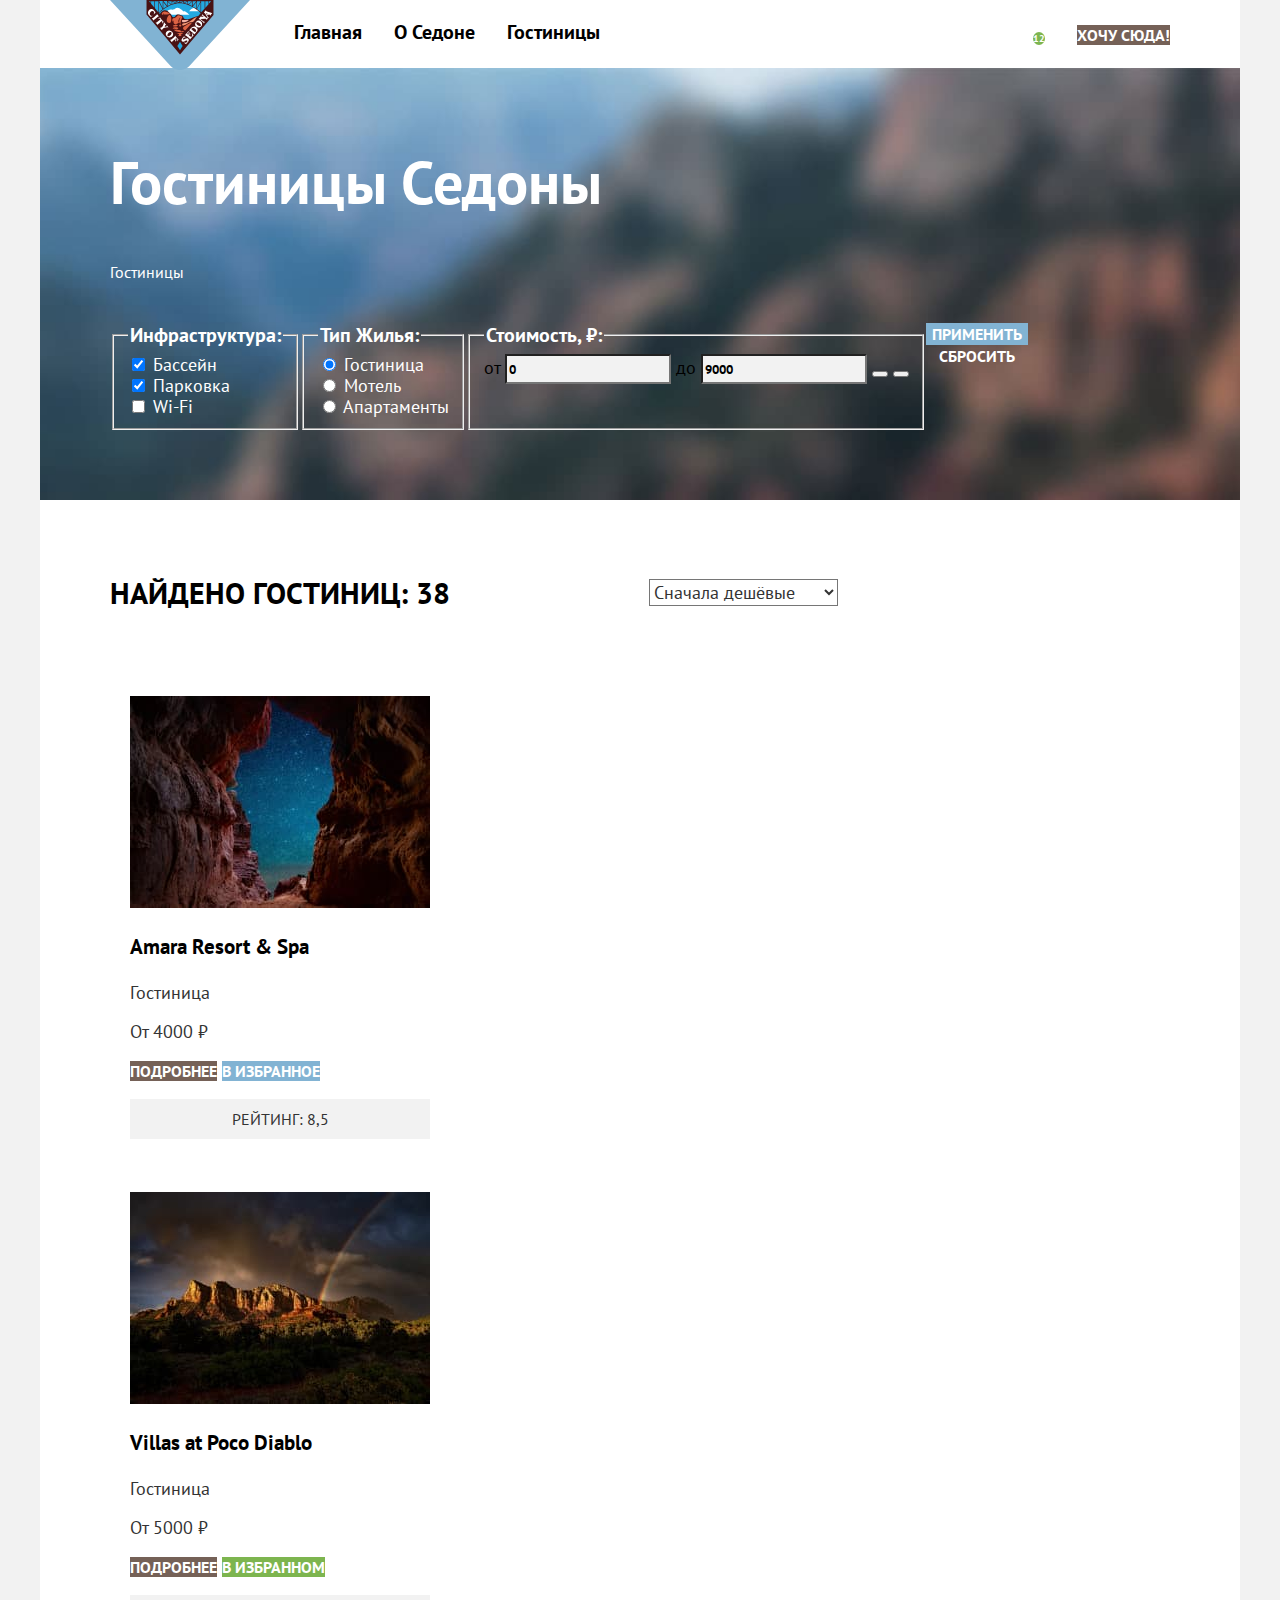
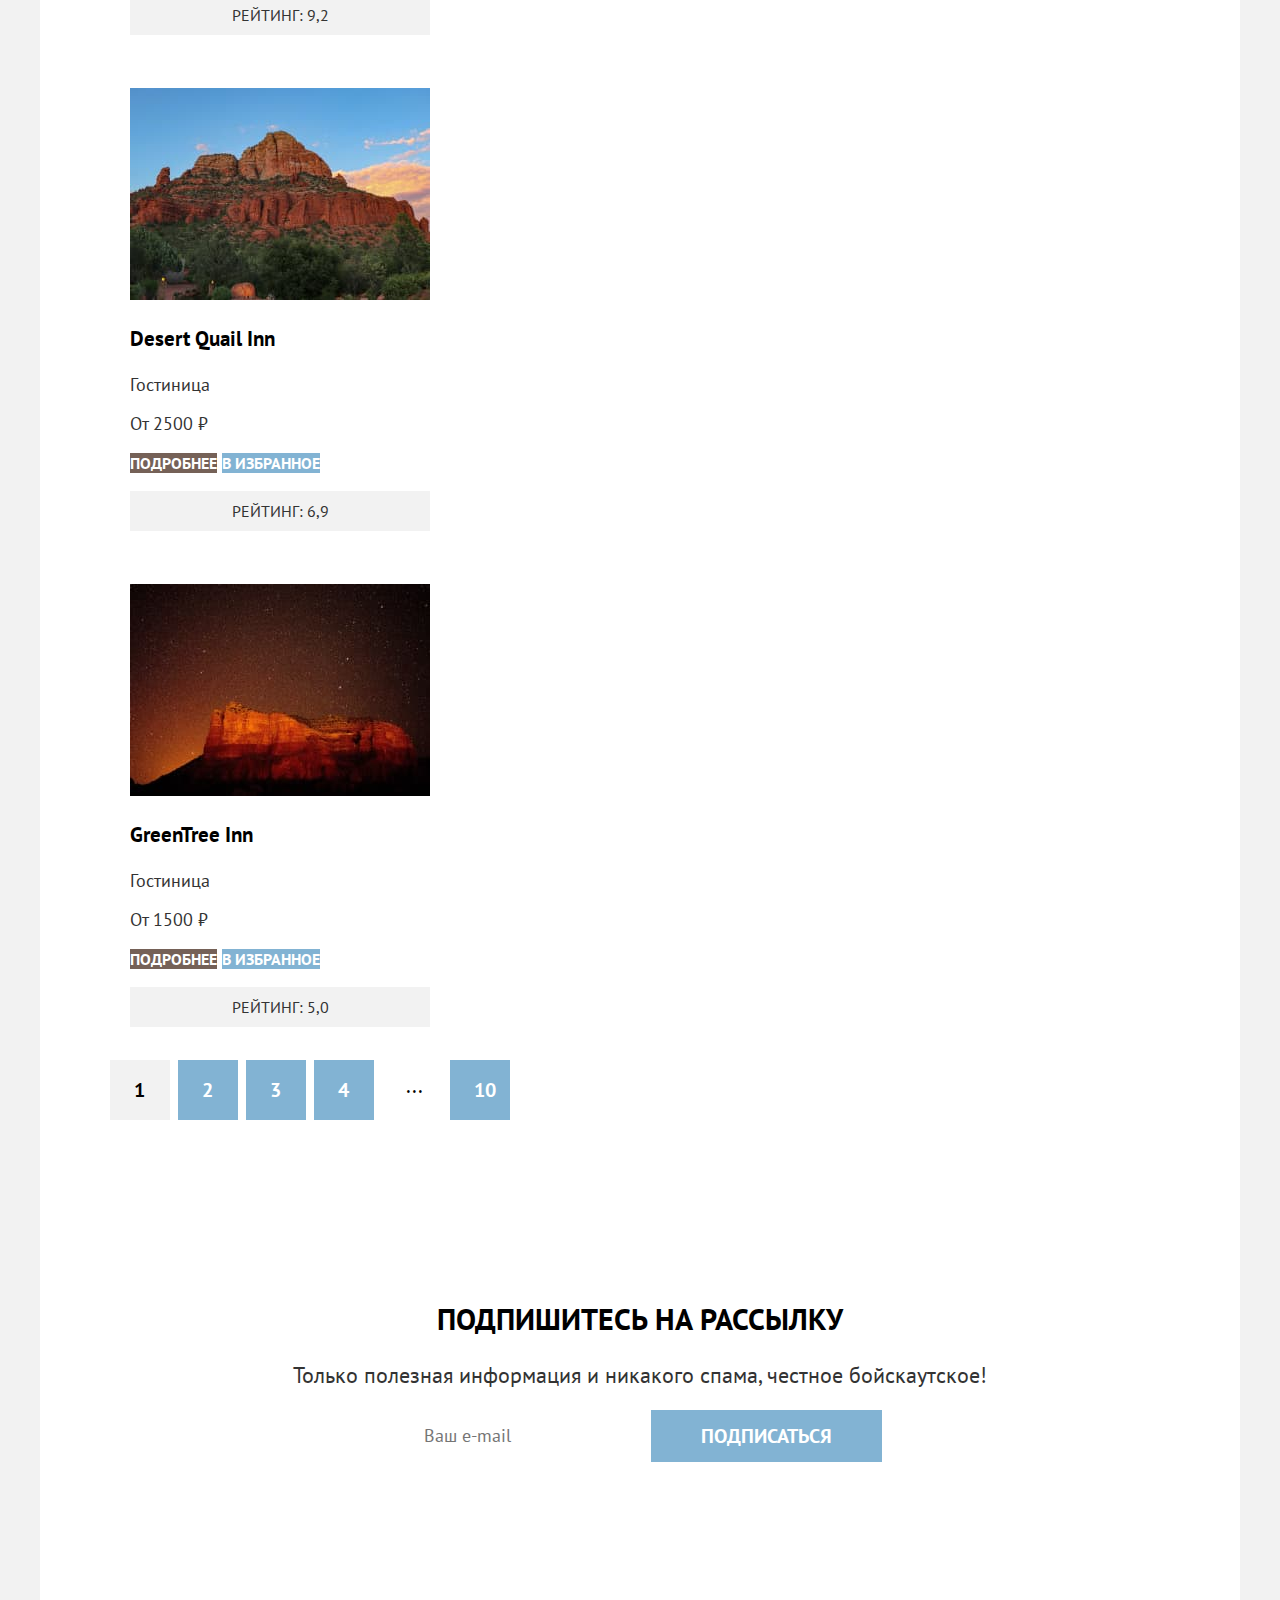
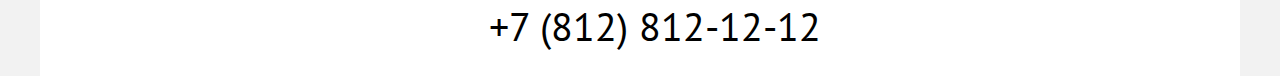
==== commit 5175b20d: "Merge pull request #4 from FeofanovDmitriy/master" ====
--- a/catalog.html
+++ b/catalog.html
@@ -9,23 +9,25 @@
     <div class="page-container">
       <header class="page-header" data-test="header">
         <nav class="navigation">
-          <a class="navigation-logo" href="index.html">
-            <img class="navigation-logo-img" src="images/logo.svg" width="140" height="70" alt="Логотип сайта, который подберет вам гостиницы в городе Седона">
-          </a>
-          <ul class="navigation-list">
-            <li class="navigation-item">
-              <a class="navigation-link" href="index.html">Главная</a>
-            </li>
-            <li class="navigation-item">
-              <a class="navigation-link" href="#">О Седоне</a>
-            </li>
-            <li class="navigation-item">
-              <a class="navigation-link navigation-link-current">Гостиницы</a>
-            </li>
-          </ul>
+          <div class="navigation-container">
+            <a class="navigation-logo" href="index.html">
+              <img class="navigation-logo-img" src="images/logo.svg" width="140" height="70" alt="Логотип сайта, который подберет вам гостиницы в городе Седона">
+            </a>
+            <ul class="navigation-list">
+              <li class="navigation-item">
+                <a class="navigation-link" href="index.html">Главная</a>
+              </li>
+              <li class="navigation-item">
+                <a class="navigation-link" href="#">О Седоне</a>
+              </li>
+              <li class="navigation-item">
+                <a class="navigation-link navigation-link-current">Гостиницы</a>
+              </li>
+            </ul>
+          </div>
 
           <div class="navigation-user-container">
-            <ul class="navigation-user">
+            <ul class="navigation-user-list">
               <li class="navigation-user-item">
                 <a class="navigation-user-link navigation-user-link-search" href="#">
                   <span class="visually-hidden">Поиск.</span>
@@ -125,8 +127,10 @@
                     <span class="visually-hidden">Управление максимальным диапозоном цен.</span>
                   </button>
             </fieldset>
-            <button class="button catalog-form-button" type="submit">Показать</button>
+            <div class="filter-button-wrapper">
+            <button class="button catalog-form-button" type="submit">Применить</button>
             <button class="button button-reset" type="reset">Сбросить</button>
+            </div>
           </form>
         </section>
         </div>
@@ -136,11 +140,13 @@
             <h2 class="catalog-hotels-title">Найдено гостиниц:
               <span>38</span>
             </h2>
-            <select class="select-control" aria-label="Сортировка">
-              <option value="popular">Сначала популярные</option>
-              <option value="cheap" selected>Сначала дешёвые</option>
-              <option value="expensive">Сначала дорогие</option>
-            </select>
+            <div class="select-content">
+              <select class="select-control" aria-label="Сортировка">
+                <option value="popular">Сначала популярные</option>
+                <option value="cheap" selected>Сначала дешёвые</option>
+                <option value="expensive">Сначала дорогие</option>
+              </select>
+            </div>
             <ul class="view-buttons-list">
               <li class="view-buttons-item">
                 <a class="view-buttons-link view-buttons-link-selected" href="catalog.html?view=tile">
@@ -252,11 +258,11 @@
             <h2 class="subscription-title subscription-title-catalog">Подпишитесь на рассылку</h2>
             <p class="subscription-description subscription-description-catalog">Только полезная информация и никакого спама, честное бойскаутское!</p>
             <form class="subscription-form" action="https://echo.htmlacademy.ru/" method="post">
-              <p class="subscription-form-wrapper">
-                <label class="visually-hidden" for="subscription-email">Укажите Ваш e-mail.</label>
-                <input class="subscription-input" type="email" id="subscription-email" name="subscription-email" placeholder="Ваш e-mail" required>
-              </p>
-              <button class="button subscription-buttom" type="submit">Подписаться</button>
+              <div class="subscription-form-wrapper">
+                  <label class="visually-hidden" for="subscription-email">Укажите Ваш e-mail.</label>
+                  <input class="subscription-input" type="email" id="subscription-email" name="subscription-email" placeholder="Ваш e-mail" required>
+                <button class="button subscription-buttom" type="submit">Подписаться</button>
+              </div>
             </form>
           </div>
         </section>
--- a/styles/styles.css
+++ b/styles/styles.css
@@ -15,7 +15,15 @@
   font-display: swap;
 }
 
+html {
+  height: 100%;
+}
+
 body {
+  margin: 0;
+  display: flex;
+  flex-direction: column;
+  min-height: 100%;
   font-family: "PT Sans", sans-serif;
   font-size: 18px;
   line-height: 21px;
@@ -25,6 +33,18 @@
   background-color: #F2F2F2;
 }
 
+.visually-hidden {
+  position: absolute;
+  width: 1px;
+  height: 1px;
+  margin: -1px;
+  border: 0;
+  padding: 0;
+  white-space: nowrap;
+  clip-path: inset(100%);
+  clip: rect(0 0 0 0);
+  overflow: hidden;
+}
 
 .button {
   font-family: inherit;
@@ -39,15 +59,58 @@
   border: 0;
 }
 
+.page-container{
+  flex-grow: 1;
+  margin: 0 auto;
+  width: 1200px;
+}
+
 .page-header {
   background-color: #FFFFFF;
 }
 
 .navigation {
-  align-items: center;
+  display: flex;
+  flex-wrap: wrap;
+  align-items: center;
+  padding: 0 70px;
+}
+
+.navigation-container {
+  display: flex;
+  flex-wrap: wrap;
+  align-items: center;
+  margin-right: auto;
+  width: 610px;
+}
+
+.navigation-logo {
+  text-decoration: none;
+  width: 140px;
+  margin-right: 28px;
+}
+
+.navigation-logo-img {
+  display: block;
+  object-fit: contain;
+}
+
+.navigation-list {
+  display: flex;
+  flex-wrap: wrap;
+  align-items: center;
+  margin: 0;
+  padding: 0;
+  list-style: none;
+  width: 440px;
 }
 
 .navigation-link {
+  display: block;
+  padding-top: 13px;
+  padding-bottom: 20px;
+  padding-left: 16px;
+  padding-right: 16px;
   font-weight: 700;
   font-size: 20px;
   line-height: 24px;
@@ -56,8 +119,27 @@
   color: #000000;
 }
 
+.navigation-user-container {
+  display: flex;
+  flex-wrap: wrap;
+  justify-content: flex-end;
+  align-items: center;
+}
+
+.navigation-user-list {
+  display: flex;
+  flex-wrap: wrap;
+  justify-content: flex-end;
+  margin: 0;
+  margin-right: 20px;
+  padding: 0;
+  width: 140px;
+  list-style: none;
+}
 
 .navigation-user-link {
+  padding: 22px 12px;
+  width: 44px;
   font-weight: 700;
   font-size: 20px;
   line-height: 24px;
@@ -76,19 +158,38 @@
 }
 
 .main-index {
+  margin-top: -2px;
   background-color: #FFFFFF;
 }
 
 .hero {
-  min-height: 485px;
-  background-color: #FFFFFF;
+  min-height: 480px;
+  background-color: #756157;
   color: #000000;
   background-image: url(../images/hero-background-1.jpg);
   background-repeat: no-repeat;
-  background-size: 100% auto;
+  background-size: cover;
+  background-position: left top;
+}
+
+.hero-img {
+  display: block;
+  margin: 0 auto;
+  padding-top: 50px;
+  padding-bottom: 79px;
+}
+
+.content-advantage-slogan {
+  display: flex;
+  flex-direction: column;
+  align-items: center;
 }
 
 .advantage-slogan {
+  margin: 0;
+  padding-top: 70px;
+  padding-bottom: 3px;
+  width: 610px;
   font-weight: 700;
   font-size: 30px;
   line-height: 36px;
@@ -102,24 +203,49 @@
   text-align: center;
 }
 
+.advantages-list {
+  display: flex;
+  flex-wrap: wrap;
+  margin: 0;
+  padding: 0;
+  list-style: none;
+}
+
+.advantages-wrap {
+  display: flex;
+  flex-direction: column;
+  width: 230px;
+  padding-top: 115px;
+  padding-bottom: 88px;
+  padding-left: 85px;
+  padding-right: 85px;
+}
+
+.advantages-title {
+  margin: 0;
+  padding-bottom: 62px;
+  font-weight: 700;
+  font-size: 24px;
+  line-height: 28px;
+  text-align: center;
+  text-transform: uppercase;
+  color:#000000 ;
+}
+
+.advantages-description {
+  margin: 0;
+  margin-top: -20px;
+  text-align: center;
+}
+
 .advantages-item{
   background-color: #83B3D31F;
-}
-
-.advantages-title {
-  font-weight: 700;
-  font-size: 24px;
-  line-height: 28px;
-  text-align: center;
-  text-transform: uppercase;
-  color:#000000 ;
-}
-
-.advantages-description {
-  text-align: center;
+  width: 400px;
 }
 
 .advantages-item-big-dark {
+  display: flex;
+  width: 1200px;
   color: #FFFFFF;
   background-color: #82B3D3;
 }
@@ -131,13 +257,33 @@
 
 .advantages-item-small-light {
   background-color: #83B3D31F;
+  margin-top: -2px;
+  padding-bottom: 38px;
 }
 
 .advantages-item-small-medium {
-  background-color: #83B3D333;
+  margin-top: -2px;
+}
+
+.advantages-item-reverse {
+  flex-direction: row-reverse;
+}
+
+
+.about {
+  display: flex;
+  flex-direction: column;
+}
+
+.content-about-slogan {
+  display: flex;
+  flex-direction: column;
+  align-items: center;
+  padding-top: 33px;
 }
 
 .about-slogan {
+  width: 505px;
   font-weight: 700;
   font-size: 30px;
   line-height: 36px;
@@ -147,13 +293,29 @@
 }
 
 .about-reasons {
+  margin-top: -8px;
   font-size: 22px;
   line-height: 26px;
   text-align: center
 }
 
+.about-list {
+  display: flex;
+  flex-wrap: wrap;
+  margin: 0;
+  padding: 0;
+  list-style: none;
+}
+
+.about-item {
+  padding: 81px 85px;
+  padding-top: 181px;
+  width: 230px;
+}
 
 .about-title {
+  padding-top: 7px;
+  padding-bottom: 7px;
   font-weight: 700;
   font-size: 24px;
   line-height: 28px;
@@ -163,6 +325,7 @@
 }
 
 .about-description {
+  padding-bottom: 21px;
   text-align: center;
 }
 
@@ -170,8 +333,20 @@
   background-color: #83B3D31F;
 }
 
-.about-item-center {
-  background-color: #FFFFFF;
+.search {
+  display: flex;
+  flex-wrap: wrap;
+  justify-content: center;
+  padding-bottom: 16px;
+}
+
+.search-content {
+  display: flex;
+  flex-direction: column;
+  align-items: center;
+  padding-top: 96px;
+  padding-bottom: 96px;
+  width: 592px;
 }
 
 .search-title {
@@ -184,17 +359,34 @@
 }
 
 .search-description {
+  margin-top: 0;
   font-size: 22px;
   line-height: 26px;
   text-align: center;
 }
 
+.search-button {
+  display: block;
+  box-sizing: content-box;
+  padding: 8px 50px;
+}
+
 .subscription-background {
   color: #FFFFFF;
-  background-color: #000000;
+  background-color: #756157;
   background-image: url(../images/subscription-background.jpg);
   background-repeat: no-repeat;
-  background-size: 100% auto;
+  background-size: cover;
+  background-position: top left;
+}
+
+.subscription-content {
+  display: flex;
+  flex-direction: column;
+  flex-wrap: wrap;
+  align-items: center;
+  padding-top: 96px;
+  padding-bottom: 104px;
 }
 
 .subscription-title {
@@ -206,31 +398,71 @@
 }
 
 .subscription-description {
+  margin-top: 0;
   font-weight: 400;
   font-size: 22px;
   line-height: 26px;
   color: #FFFFFF;
 }
 
+.subscription-content {
+  display: flex;
+  flex-direction: column;
+  flex-wrap: wrap;
+  align-items: center;
+  padding-top: 96px;
+  padding-bottom: 104px;
+}
+
+.subscription-form-wrapper {
+  display: flex;
+  flex-wrap: wrap;
+  margin: 0;
+}
+
 .subscription-input {
+  padding-top: 14px;
+  padding-bottom: 14px;
+  padding-left: 25px;
+  padding-right: 20px;
   font-family: inherit;
   font-size: inherit;
   line-height: 24px;
   color: #000000;
-  background-color: #F2F2F2;
+  background-color: #FFFFFF;
+  border: 0;
 }
 
 .subscription-buttom {
+  display: block;
+  padding: 8px 50px;
   font-size: 20px;
   line-height: 36px;
   background-color: #82B3D3;
 }
 
 .page-footer {
+  display: flex;
+  flex-wrap: wrap;
+  justify-content: space-between;
+  padding-top: 40px;
+  padding-bottom: 30px;
+  padding-left: 70px;
+  padding-right: 70px;
   background-color: #FFFFFF;
 }
 
+.social-list {
+  display: flex;
+  flex-wrap: wrap;
+  margin: 0;
+  padding: 0;
+  width: 144px;
+  list-style: none;
+}
+
 .social-link {
+  padding: 24px;
   color: #000000;
   text-decoration: none;
 }
@@ -246,6 +478,8 @@
 }
 
 .copyright {
+  display: block;
+  width: 115px;
   color: #000000;
   text-decoration: none;
 }
@@ -256,17 +490,35 @@
 }
 
 .content-filter {
-  color: #FFFFFF;
-  background-color: #000000;
+  display: flex;
+  flex-wrap: wrap;
+  flex-direction: column;
+  margin-top: -2px;
+  padding-top: 35px;
+  padding-bottom: 70px;
+  padding-left: 70px;
+  padding-right: 70px;
+  color: #FFFFFF;
+  background-color: #756157;
   background-image: url(../images/filter-background.jpg);
   background-repeat: no-repeat;
-  background-size: 100% auto;
+  background-size: cover;
+  background-position: center;
 }
 
 .inner-header-title {
   font-weight: 700;
   font-size: 60px;
   line-height: 78px;
+}
+
+.breadcrumbs-list {
+  display: flex;
+  flex-wrap: wrap;
+  margin: 0;
+  margin-bottom: 40px;
+  padding: 0;
+  list-style: none;
 }
 
 .breadcrumbs-link {
@@ -280,10 +532,22 @@
   color: #FFFFFF;
 }
 
+.filter-catalog-form {
+  display: flex;
+  flex-wrap: wrap;
+}
+
+
 .filter-catalog-title {
   font-weight: 700;
   font-size: 20px;
   line-height: 24px;
+}
+
+.filter-catalog-list {
+  margin: 0;
+  padding: 0;
+  list-style: none;
 }
 
 .control-input {
@@ -307,16 +571,42 @@
  background-color: #F2F2F2;
 }
 
+.filter-button-wrapper {
+  display: flex;
+  flex-wrap: wrap;
+  flex-direction: column;
+}
+
 .catalog-form-button {
+  display: block;
   background-color: #82B3D3;
 }
 
 .button-reset {
+  display: block;
   color: #FFFFFF;
   background-color: rgb(0 0 0 / 0%);
 }
 
+.catalog-hotels {
+  display: flex;
+  flex-wrap: wrap;
+  flex-direction: column;
+  margin-top: 50px;
+  margin-bottom: 60px;
+  margin-left: 70px;
+  margin-right: 70px;
+}
+
+.sorting-content {
+  display: flex;
+  flex-wrap: wrap;
+  margin-top: 25px;
+}
+
 .catalog-hotels-title {
+  margin: 0;
+  margin-right: auto;
   font-weight: 700;
   font-size: 30px;
   line-height: 36px;
@@ -324,15 +614,46 @@
   color: #000000;
 }
 
+.select-content {
+  margin-right: 70px;
+  width: 292px;
+}
+
 .select-control {
+  margin-top: 4px;
+  margin-left: 1px;
   font-family: inherit;
+  font-size: 18px;
+  line-height: 21px;
   color: #333333;
   background-color: #FFFFFF;
 }
 
+.view-buttons-list {
+  display: flex;
+  flex-wrap: wrap;
+  justify-content: flex-end;
+  gap: 8px;
+  width: 160px;
+  margin: 0;
+  padding: 0;
+  list-style: none;
+}
+
 .view-buttons-link {
-  color: #000000;
-  text-decoration: none;
+  display: block;
+  width: 48px;
+  height: 48px;
+  color: #000000;
+  text-decoration: none;
+}
+
+.hotels-list {
+  margin: 0;
+  margin-top: 73px;
+  margin-left: 20px;
+  padding: 0;
+  list-style: none;
 }
 
 .hotels-item-link {
@@ -347,6 +668,12 @@
 }
 
 .hotels-item-rating {
+  display: block;
+  margin-bottom: 53px;
+  padding-top: 10px;
+  padding-bottom: 10px;
+  width: 300px;
+  text-align: center;
   font-size: 16px;
   line-height: 20px;
   text-transform: uppercase;
@@ -361,8 +688,22 @@
   background-color: #7DB54F;
 }
 
+.pagination-list {
+  display: flex;
+  flex-wrap: wrap;
+  gap: 8px;
+  margin: 0;
+  margin-top: -20px;
+  padding: 0;
+  list-style: none;
+}
+
 .pagination-link {
-  text-align: center;
+  padding: 12px 24px;
+  display: block;
+  box-sizing: border-box;
+  width: 60px;
+  height: 60px;
   font-weight: 700;
   font-size: 20px;
   line-height: 36px;
@@ -377,6 +718,11 @@
 }
 
 .pagination-more {
+  padding: 12px 24px;
+  display: block;
+  box-sizing: border-box;
+  width: 60px;
+  height: 60px;
   font-weight: 400;
   font-size: 22px;
   line-height: 26px;
